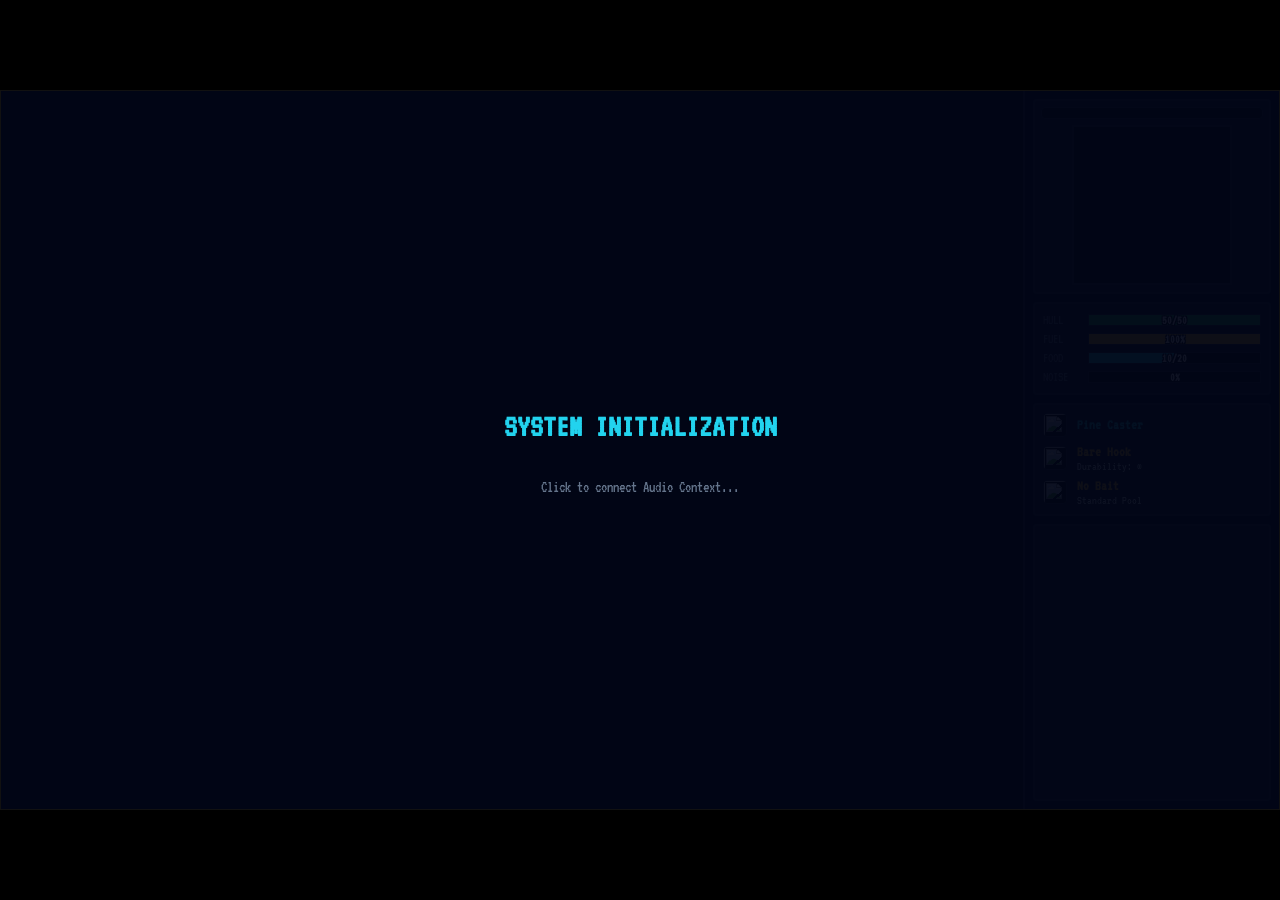
==== index.html @ 7c98e4c1 "Add files via upload" ====
<!DOCTYPE html>
<html lang="en">
<head>
    <meta charset="UTF-8">
    <meta name="viewport" content="width=device-width, initial-scale=1.0">
    <title>Underdark Fishing</title>
    <!-- Prevent favicon requests in dev -->
    <link rel="icon" href="data:,">
    <!-- Tone.js for Audio Engine -->
    <script src="https://cdnjs.cloudflare.com/ajax/libs/tone/14.8.49/Tone.js"></script>
    <!-- Game Styles -->
    <link rel="stylesheet" href="game.css">
</head>
<body>

    <!-- THE MASTER CONTAINER -->
    <div id="game-container">

        <!-- ========================================== -->
        <!-- Z-0 | THE WORLD (Exploration Map rendering) -->
        <!-- ========================================== -->
        <div id="z0-world">
            <canvas id="game-canvas"></canvas>
        </div>

<!-- ========================================== -->
        <!-- Z-10 | THE SIDEBAR HUD                     -->
        <!-- ========================================== -->
        <div id="z10-hud" style="padding: 0.5rem; gap: 0.5rem;">
            <!-- Navigation & Time -->
            <div class="hud-panel" style="text-align: center; padding: 0.4rem;">
                <div class="digital-clock" id="hud-clock" style="margin-bottom: 0.4rem;">
                    <!-- Injected via JS -->
                </div>
                <!-- Shrunk minimap from 200px to 160px -->
                <div id="minimap-container" style="margin: 0 auto; width: 160px; height: 160px;">
                    <canvas id="minimap-canvas" width="160" height="160"></canvas>
                </div>
            </div>

            <!-- Vitals -->
            <div class="hud-panel" style="padding: 0.6rem 0.5rem;">
                <div class="vital-row" style="margin-bottom: 0.3rem;">
                    <span class="vital-label" style="font-size:0.85rem; width:45px;">HULL</span>
                    <div class="vital-bar-track" style="height:12px;">
                        <div class="vital-bar-fill fill-hp" id="hud-hp-bar" style="width: 100%;"></div>
                        <div class="vital-text" id="hud-hp-text" style="font-size:0.75rem;">50/50</div>
                    </div>
                </div>
                <div class="vital-row" style="margin-bottom: 0.3rem;">
                    <span class="vital-label" style="font-size:0.85rem; width:45px;">FUEL</span>
                    <div class="vital-bar-track" style="height:12px;">
                        <div class="vital-bar-fill fill-fuel" id="hud-fuel-bar" style="width: 100%;"></div>
                        <div class="vital-text" id="hud-fuel-text" style="font-size:0.75rem;">100%</div>
                    </div>
                </div>
                <div class="vital-row" style="margin-bottom: 0.3rem;">
                    <span class="vital-label" style="font-size:0.85rem; width:45px;">FOOD</span>
                    <div class="vital-bar-track" style="height:12px;">
                        <div class="vital-bar-fill fill-ration" id="hud-ration-bar" style="width: 50%;"></div>
                        <div class="vital-text" id="hud-ration-text" style="font-size:0.75rem;">10/20</div>
                    </div>
                </div>
                <div class="vital-row" style="margin-bottom: 0;">
                    <span class="vital-label" style="font-size:0.85rem; width:45px;">NOISE</span>
                    <div class="vital-bar-track" style="height:12px;">
                        <div class="vital-bar-fill" id="hud-noise-bar" style="width: 0%; background: var(--green-safe); transition: width 0.1s linear, background-color 0.2s;"></div>
                        <div class="vital-text" id="hud-noise-text" style="font-size:0.75rem;">0%</div>
                    </div>
                </div>
            </div>

<!-- Loadout Quick View -->
            <div class="hud-panel" style="padding: 0.5rem; display: flex; flex-direction: column; gap: 0.4rem;">
                <div style="display: flex; align-items: center; gap: 0.6rem;">
                    <img id="hud-rod-img" src="" style="width: 24px; height: 24px; image-rendering: pixelated; background: #000; border: 1px solid var(--panel-border); border-radius: 4px; flex-shrink: 0;" />
                    <div style="display: flex; flex-direction: column; justify-content: center; overflow: hidden;">
                        <div style="font-size: 0.9rem; color: var(--cyan-glow); font-weight: bold; line-height: 1.1; white-space: nowrap; text-overflow: ellipsis; overflow: hidden;" id="hud-rod-name">Pine Caster</div>
                    </div>
                </div>
                <div style="display: flex; align-items: center; gap: 0.6rem;">
                    <img id="hud-lure-img" src="" style="width: 24px; height: 24px; image-rendering: pixelated; background: #000; border: 1px solid var(--panel-border); border-radius: 4px; flex-shrink: 0;" />
                    <div style="display: flex; flex-direction: column; justify-content: center; overflow: hidden;">
                        <div style="font-size: 0.9rem; color: var(--gold-warn); font-weight: bold; line-height: 1.1; white-space: nowrap; text-overflow: ellipsis; overflow: hidden;" id="hud-lure-name">Bare Hook</div>
                        <!-- RESTORED: Durability Tracker -->
                        <div style="font-size: 0.75rem; color: var(--text-main);" id="hud-lure-durability">Durability: ∞</div>
                    </div>
                </div>
                <div style="display: flex; align-items: center; gap: 0.6rem;">
                    <img id="hud-bait-img" src="" style="width: 24px; height: 24px; image-rendering: pixelated; background: #000; border: 1px solid var(--panel-border); border-radius: 4px; flex-shrink: 0;" />
                    <div style="display: flex; flex-direction: column; justify-content: center; overflow: hidden;">
                        <div style="font-size: 0.9rem; color: var(--gold-warn); font-weight: bold; line-height: 1.1; white-space: nowrap; text-overflow: ellipsis; overflow: hidden;" id="hud-bait-name">No Bait</div>
                        <!-- RESTORED: Bait Charges Tracker -->
                        <div style="font-size: 0.75rem; color: var(--text-main);" id="hud-bait-charges">Standard Pool</div>
                    </div>
                </div>
            </div>

            <!-- Active Buffs Panel -->
            <div class="hud-panel" id="hud-buffs-panel" style="padding: 0.5rem; display: none; flex-direction: column; gap: 0.4rem;">
                <div style="font-size: 0.75rem; color: var(--text-muted); text-transform: uppercase; margin-bottom: -0.2rem;">Active Alchemy</div>
                <div id="hud-buffs-list" style="display: flex; flex-direction: column; gap: 0.2rem;"></div>
            </div>

            <!-- Action Log -->
            <div class="action-log" id="hud-log" style="padding: 0.4rem;">
                <!-- Logs injected here via JS -->
            </div>
        </div>

        <!-- ========================================== -->
        <!-- Z-50 | ACTION OVERLAYS                     -->
        <!-- ========================================== -->
        <div id="z50-action">
            <!-- Fishing Minigame UI injected here -->
        </div>

        <!-- Z-60 | ENCOUNTER UI -->
        <div id="z60-encounter" style="display: none; position: absolute; inset: 0; z-index: 60; background: rgba(2, 6, 23, 0.85); backdrop-filter: blur(4px); flex-direction: column; align-items: center; justify-content: center;">
    
            <!-- ADD overflow: hidden; HERE -->
            <div style="background: var(--panel-base); border: 2px solid var(--cyan-glow); padding: 1.5rem; border-radius: 8px; width: 680px; max-width: 90vw; max-height: 90vh; box-shadow: 0 0 40px rgba(34, 211, 238, 0.15); display: flex; flex-direction: column; gap: 1rem; overflow: hidden;">
                        
                <!-- Dialogue Section -->
                <div class="hub-dialogue-box" style="position: relative; top: auto; right: auto; left: auto; width: 100%; bottom: auto; margin: 0; padding: 1rem; box-shadow: none; border-color: var(--panel-border);">
                    <img id="enc-dialogue-portrait" src="" alt="NPC Portrait" style="width: 96px; height: 96px; image-rendering: pixelated; border-radius: 4px; border: 2px solid var(--panel-border); background: #000; flex-shrink: 0;" />
                    <div class="hub-dialogue-content">
                        <span class="npc-speaker" id="enc-speaker" style="font-size: 1.3rem;">NPC Name</span>
                        <span id="enc-text" style="font-style: italic; min-height: 3rem; line-height: 1.3;">"Hello there."</span>
                    </div>
                </div>

                <!-- Shop Header -->
                <div style="display: flex; justify-content: space-between; align-items: baseline; border-bottom: 1px solid var(--panel-border); padding-bottom: 0.5rem;">
                    <div style="display: flex; gap: 1rem; align-items: baseline;">
                        <h2 style="margin: 0; color: var(--text-main); font-size: 1.6rem;">Wares & Trades</h2>
                        <div style="display:flex; gap:0.5rem; margin-left: 1rem;">
                            <button class="menu-btn" id="btn-enc-buy" style="padding: 0.2rem 0.8rem; font-size: 1.1rem; width: auto; margin: 0;">Buy</button>
                            <button class="menu-btn" id="btn-enc-sell" style="padding: 0.2rem 0.8rem; font-size: 1.1rem; width: auto; margin: 0;">Sell</button>
                        </div>
                    </div>
                    <div style="font-size: 1.4rem; color: var(--gold-warn);">💰 <span id="enc-player-gold">0</span>g</div>
                </div>

                <!-- Shop List -->
                <!-- FIX: Added flex: 1 so the list naturally scrolls instead of stretching the modal -->
                <div id="enc-market-list" style="flex: 1; min-height: 150px; overflow-y: auto; display: flex; flex-direction: column; gap: 0.5rem; padding-right: 0.5rem;">
                    <!-- Items injected here -->
                </div>

                <!-- Leave Button -->
                <button class="menu-btn" id="btn-enc-leave" style="width: 100%; margin: 0; font-size: 1.4rem; padding: 0.6rem; border-color: var(--cyan-glow); color: var(--cyan-glow);">Part Ways</button>
            </div>
        </div>

        <!-- ========================================== -->
        <!-- Z-65 | TOURNAMENT UI                       -->
        <!-- ========================================== -->
        <div id="z65-tournament" style="display: none; position: absolute; inset: 0; z-index: 65; background: rgba(2, 6, 23, 0.85); backdrop-filter: blur(4px); flex-direction: column; align-items: center; justify-content: center;">
            <div style="background: var(--panel-base); border: 2px solid var(--gold-warn); padding: 1.5rem; border-radius: 8px; width: 680px; max-width: 90vw; max-height: 90vh; box-shadow: 0 0 40px rgba(251, 191, 36, 0.15); display: flex; flex-direction: column; gap: 1rem; overflow: hidden;">
                <!-- Dialogue Box -->
                <div class="hub-dialogue-box" style="position: relative; top: auto; right: auto; left: auto; width: 100%; bottom: auto; margin: 0; padding: 1rem; box-shadow: none; border-color: var(--panel-border);">
                    <img id="tourn-dialogue-portrait" src="" alt="NPC Portrait" style="width: 96px; height: 96px; image-rendering: pixelated; border-radius: 4px; border: 2px solid var(--panel-border); background: #000; flex-shrink: 0;" />
                    <div class="hub-dialogue-content">
                        <span class="npc-speaker" id="tourn-speaker" style="font-size: 1.3rem;">NPC Name</span>
                        <span id="tourn-text" style="font-style: italic; min-height: 3rem; line-height: 1.3;">"Welcome to the tournament!"</span>
                    </div>
                </div>
                
                <!-- Dynamic Content Area -->
                <div id="tourn-content-area" style="flex: 1; min-height: 150px; overflow-y: auto; display: flex; flex-direction: column; gap: 0.5rem; padding-right: 0.5rem;">
                    <!-- Injected via JS -->
                </div>

                <button class="menu-btn" id="btn-tourn-leave" style="width: 100%; margin: 0; font-size: 1.4rem; padding: 0.6rem; border-color: var(--cyan-glow); color: var(--cyan-glow);">Leave</button>
            </div>
        </div>

        <!-- ========================================== -->
        <!-- FLOATING TOURNAMENT TRACKER                -->
        <!-- ========================================== -->
        <div id="tournament-tracker" style="display: none; position: absolute; left: 1rem; bottom: 1rem; z-index: 10; background: rgba(15, 23, 42, 0.95); border: 2px solid var(--gold-warn); padding: 1rem; border-radius: 6px; flex-direction: column; gap: 0.5rem; pointer-events: none; width: 250px;">
            <div style="color: var(--cyan-glow); font-weight: bold; font-size: 1.2rem; border-bottom: 1px dashed var(--panel-border); padding-bottom: 0.3rem;" id="tt-objective">Objective</div>
            <div style="display: flex; justify-content: space-between; font-size: 1.1rem;">
                <span style="color: var(--text-muted);">Time:</span>
                <span id="tt-time" style="color: var(--text-main); font-weight: bold;">05:00</span>
            </div>
            <div style="display: flex; justify-content: space-between; font-size: 1.1rem;">
                <span style="color: var(--text-muted);">1st Place:</span>
                <span id="tt-first" style="color: var(--gold-warn); font-weight: bold;">0</span>
            </div>
            <div style="display: flex; justify-content: space-between; font-size: 1.1rem;">
                <span style="color: var(--text-muted);">You:</span>
                <span id="tt-player" style="color: var(--green-safe); font-weight: bold;">0</span>
            </div>
        </div>
        
        <!-- ========================================== -->
        <!-- Z-75 | SETTLEMENT HUB                      -->
        <!-- ========================================== -->
        <div id="z75-hub" style="display: none; position: absolute; inset: 0; z-index: 75; background: var(--bg-void); flex-direction: column;">
            
            <!-- Panoramic Banner -->
            <div class="hub-banner">
                <div class="hub-name-plate">
                    <h2 class="hub-name" id="hub-title">Town Name</h2>
                    <div class="hub-biome" id="hub-biome">Biome</div>
                </div>
                <img id="hub-img" src="" alt="Settlement View">

                <!-- Dialogue Box Moved INSIDE the banner -->
                <div class="hub-dialogue-box">
                    <img id="hub-dialogue-portrait" src="" alt="NPC Portrait" />
                    <div class="hub-dialogue-content">
                        <span class="npc-speaker" id="hub-speaker">System</span>
                        <span id="hub-text" style="font-style: italic;">Welcome to the settlement.</span>
                    </div>
                </div>
            </div>

            <div style="display: flex; flex: 1; overflow: hidden; padding: 0 2rem 2rem 2rem; gap: 2rem; margin-top: 1.5rem;">
                
                <!-- Left: Navigation Tabs -->
            <div style="flex: 1; display: flex; flex-direction: column; gap: 1rem; max-width: 250px;">
                <div class="hub-tabs">
                    <button class="hub-tab-btn active" data-tab="market">Merchant</button>
                    <button class="hub-tab-btn" data-tab="fishmonger">Fishmonger</button>
                    <button class="hub-tab-btn" data-tab="boatwright">Boatwright</button>
                    <button class="hub-tab-btn" data-tab="tavern">Tavern</button>
                    
                    <!-- NEW: Safehouse Tab -->
                    <button class="hub-tab-btn" data-tab="safehouse" style="margin-top: 1rem; border-color: var(--gold-warn); color: var(--gold-warn);">Safehouse</button>
                </div>
                <button class="menu-btn" id="btn-hub-depart" style="width: 100%; margin-top: auto; padding: 0.8rem; font-size: 1.6rem; border-color: var(--red-danger); color: var(--red-danger);">Depart</button>
            </div>

                <!-- Right: Active Shop / Content Area -->
                <div id="hub-content-area" style="flex: 2; height: 100%; background: var(--panel-base); border: 2px solid var(--panel-border); border-radius: 8px; padding: 1.5rem; overflow-y: auto;">
                    <!-- Injected dynamically by JS -->
                </div>

            </div>
        </div>

        <!-- ========================================== -->
        <!-- Z-80 | SAFEHOUSE FULL SCREEN               -->
        <!-- ========================================== -->
        <div id="z80-safehouse" style="display: none; position: absolute; inset: 0; z-index: 80; background: var(--bg-void); flex-direction: column;">
            
            <div class="grimoire-header" style="justify-content: space-between; padding-right: 2rem; align-items: center;">
                <div style="display: flex;">
                    <div class="grim-tab sh-main-tab active" data-shtab="drydock">Dry Dock</div>
                    <div class="grim-tab sh-main-tab" data-shtab="stash">The Stash</div>
                    <div class="grim-tab sh-main-tab" data-shtab="aquarium">Aquarium</div>
                    <div class="grim-tab sh-main-tab" data-shtab="realestate">Upgrades</div>
                </div>
                <div style="display: flex; gap: 2rem; align-items: center;">
                    <div style="font-size: 2rem; color:var(--gold-warn); font-weight: bold;">💰 <span id="sh-gold-display">0</span>g</div>
                    <button class="menu-btn" id="btn-exit-safehouse" style="margin: 0; width: auto; padding: 0.5rem 1.5rem; font-size: 1.5rem; border-color: var(--cyan-glow); color: var(--cyan-glow);">Return to Settlement</button>
                </div>
            </div>
            
            <!-- Safehouse Content Container -->
            <div class="grimoire-content" id="safehouse-full-content" style="display: flex; flex-direction: column; overflow: hidden; padding: 2rem;">
                <!-- Injected via JS -->
            </div>
        </div>

<!-- ========================================== -->
        <!-- Z-100 | THE GRIMOIRE (Pause Menu)          -->
        <!-- ========================================== -->
        <div id="z100-grimoire">
            <div class="grimoire-header">
                <div class="grim-tab active" data-tab="map">Map</div>
                <div class="grim-tab" data-tab="cargo">Cargo Hold</div>
                <div class="grim-tab" data-tab="tackle">Tackle Box</div>
                <div class="grim-tab" data-tab="loadout">Loadout</div>
                <div class="grim-tab" data-tab="character">Character</div>
                <div class="grim-tab" data-tab="bestiary">Bestiary</div>
                <div class="grim-tab" data-tab="quests">Quests</div>
            </div>
            
            <div class="grimoire-content" id="grimoire-body">
                
                <!-- 1. MAP TAB -->
                <div id="grim-page-map" class="grim-page" style="display: flex; gap: 2rem; height: 100%;">
                    <div style="display: flex; flex-direction: column;">
                        <canvas id="grim-map-canvas" width="512" height="512" style="flex-shrink: 0;"></canvas>
                        <!-- Legend moved below the map in a grid -->
                        <div id="grim-map-legend" style="margin-top: 1rem; display: grid; grid-template-columns: 1fr 1fr; gap: 0.5rem;">
                            <!-- Injected by JS based on Biomes -->
                        </div>
                    </div>
                    
                    <div class="grim-map-info" style="flex: 1; display: flex; flex-direction: column; gap: 1rem; min-height: 0;">
                        <div style="flex-shrink: 0;">
                            <h2 style="font-size: 2.5rem; margin-top: 0; margin-bottom: 0.5rem;" id="grim-map-title">The Darklake</h2>
                            <p style="color: var(--text-muted); font-size: 1.2rem; margin-top: 0;">Global Node Network</p>
                        </div>
                        
                        <div style="background: var(--bg-void); border: 1px solid var(--panel-border); padding: 1.2rem; border-radius: 4px; flex-shrink: 0;">
                            <h3 style="margin-top: 0; color: var(--text-main);">Current Location</h3>
                            <div id="grim-map-coords" style="color: var(--cyan-glow); font-size: 1.5rem; font-weight: bold; margin-bottom: 0.2rem;">[0, 0]</div>
                            <div id="grim-map-biome" style="font-size: 1.2rem; font-weight: bold;">Biome Name</div>
                        </div>

                        <!-- Ecology fills remaining space -->
                        <div style="background: var(--bg-void); border: 1px solid var(--panel-border); padding: 1.2rem; border-radius: 4px; flex: 1; display: flex; flex-direction: column; min-height: 0;">
                            <h3 style="margin-top: 0; margin-bottom: 0.8rem; color: var(--text-main);">Regional Ecology</h3>
                            <div id="grim-map-ecology" style="display: flex; flex-direction: column; gap: 0.8rem; overflow-y: auto; padding-right: 0.5rem; flex: 1;">
                                <!-- Species injected here by JS -->
                            </div>
                        </div>
                    </div>
                </div>

                <!-- 2. CHARACTER TAB -->
                <div id="grim-page-character" class="grim-page" style="display: none; gap: 2rem;">
                    <div style="flex: 1; background: var(--bg-void); border: 2px solid var(--panel-border); padding: 2rem; border-radius: 8px; display: flex; flex-direction: column; align-items: center;">
                        <img id="grim-char-portrait" src="" style="width: 256px; height: 256px; image-rendering: pixelated; border: 2px solid var(--panel-border); border-radius: 4px;" />
                        <h2 id="grim-char-name" style="font-size: 2.5rem; margin: 1rem 0 0.2rem 0; color: var(--cyan-glow);">Name</h2>
                        <div id="grim-char-lore" style="color: var(--text-muted); font-size: 1.2rem;">Race Gender</div>
                        
                        <div style="width: 100%; margin-top: 2rem;">
                            <div style="display: flex; justify-content: space-between; font-size: 1.2rem; margin-bottom: 0.5rem;">
                                <span>Level <span id="grim-char-level" style="color: var(--cyan-glow); font-weight: bold;">1</span></span>
                                <span><span id="grim-char-xp">0</span> / <span id="grim-char-max-xp">100</span> XP</span>
                            </div>
                            <div style="width: 100%; height: 16px; background: #000; border: 1px solid var(--panel-border); border-radius: 4px; overflow: hidden;">
                                <div id="grim-char-xp-fill" style="width: 0%; height: 100%; background: var(--cyan-glow);"></div>
                            </div>
                        </div>
                        
                        <div style="width: 100%; margin-top: 2rem; display: flex; justify-content: space-between; font-size: 1.5rem; background: var(--panel-base); padding: 1rem; border-radius: 4px; border: 1px solid var(--panel-border);">
                            <span>💰 <span id="grim-char-gold" style="color: var(--gold-warn);">0</span>g</span>
                            <span>🍖 <span id="grim-char-rations">0</span></span>
                        </div>
                    </div>
                    
                    <div style="flex: 1.5; background: var(--bg-void); border: 2px solid var(--panel-border); padding: 2rem; border-radius: 8px;">
                        <div style="display: flex; justify-content: space-between; align-items: baseline; border-bottom: 2px solid var(--panel-border); padding-bottom: 0.5rem; margin-bottom: 1rem;">
                            <h2 style="margin: 0; font-size: 2rem;">Attributes</h2>
                            <div style="color: var(--gold-warn); font-size: 1.2rem;">Unspent Points: <span id="grim-char-pts">0</span></div>
                        </div>
                        <div id="grim-char-stats" style="display: flex; flex-direction: column; gap: 0.5rem;"></div>
                    </div>
                </div>

                <!-- 3. CARGO HOLD TAB -->
                <div id="grim-page-cargo" class="grim-page" style="display: none; gap: 2rem; height: 100%;">
                    <!-- Left: Grid -->
                    <div style="flex: 1; background: var(--bg-void); border: 2px solid var(--panel-border); border-radius: 8px; display: flex; flex-direction: column; overflow: hidden;">
                        <div style="padding: 1rem; border-bottom: 2px solid var(--panel-border); background: var(--panel-base); display: flex; justify-content: space-between; align-items: center;">
                            <div>
                                <h2 style="margin: 0; color: var(--cyan-glow); font-size: 2rem;">Cargo Hold</h2>
                                <span style="color: var(--text-muted); font-size: 1.2rem;">Capacity: <span id="grim-cargo-count" style="color: var(--text-main);">0</span> / <span id="grim-cargo-max">10</span></span>
                            </div>
                            <select id="grim-cargo-sort" style="background: var(--bg-void); color: var(--text-main); border: 1px solid var(--panel-border); padding: 0.5rem; border-radius: 4px; font-family: inherit; font-size: 1.1rem; cursor: pointer;">
                                <option value="none">Sort: Default</option>
                                <option value="type">Sort: By Type</option>
                                <option value="name">Sort: A-Z</option>
                                <option value="value">Sort: Value</option>
                            </select>
                        </div>
                        <div id="grim-cargo-grid" style="flex: 1; padding: 1rem; overflow-y: auto; display: grid; grid-template-columns: repeat(auto-fill, minmax(72px, 1fr)); gap: 0.5rem; align-content: flex-start;"></div>
                    </div>

                    <!-- Right: Details -->
                    <div style="flex: 1.5; background: var(--bg-void); border: 2px solid var(--panel-border); border-radius: 8px; padding: 1.5rem; display: flex; flex-direction: column;">
                        <div id="grim-cargo-details" style="display: none; flex-direction: column; height: 100%;">
                            <div style="text-align: center; border-bottom: 1px solid var(--panel-border); padding-bottom: 1rem; margin-bottom: 1rem;">
                                <img id="grim-cargo-img" src="" style="width: 128px; height: 128px; image-rendering: pixelated; border: 2px solid var(--panel-border); border-radius: 4px; background: #000;" />
                                <h2 id="grim-cargo-name" style="color: var(--gold-warn); margin: 0.5rem 0 0 0; font-size: 2rem;">Item Name</h2>
                                <div id="grim-cargo-sub" style="color: var(--text-muted); font-size: 1.2rem;">Rarity Type</div>
                            </div>
                            
                            <div id="grim-cargo-stats" style="flex: 1; font-size: 1.4rem; color: var(--text-main); display: flex; flex-direction: column; gap: 0.5rem;"></div>
                            
                            <div style="margin-top: auto; display: flex; gap: 1.5rem; justify-content: center;">
                                <button id="btn-cargo-action" class="menu-btn" style="width: auto; flex: none; font-size: 1.3rem; padding: 0.5rem 2rem; margin: 0; display: none;">Action</button>
                                <button id="btn-cargo-equip" class="menu-btn" style="width: auto; flex: none; font-size: 1.3rem; padding: 0.5rem 2rem; margin: 0; display: none; border-color: var(--green-safe); color: var(--green-safe);">Equip</button>
                            </div>
                        </div>
                        
                        <div id="grim-cargo-empty" style="flex: 1; display: flex; align-items: center; justify-content: center; color: var(--text-muted); font-size: 1.8rem; text-align: center;">
                            Select an item in your cargo.
                        </div>
                    </div>
                </div>

                <!-- 4. TACKLE BOX TAB -->
                <div id="grim-page-tackle" class="grim-page" style="display: none; gap: 2rem; height: 100%;">
                    <!-- Left: Bench & Grid -->
                    <div style="flex: 2; display: flex; flex-direction: column; gap: 1rem; overflow: hidden;">
                        
                        <div style="background: var(--bg-void); border: 2px solid var(--panel-border); border-radius: 8px; padding: 1rem;">
                            <div style="display: flex; justify-content: space-between; align-items: baseline; margin-bottom: 1rem;">
                                <h3 style="margin: 0; color: var(--cyan-glow); font-size: 1.8rem;">Alchemy & Crafting Bench</h3>
                                <span style="color: var(--text-muted); font-size: 1.2rem;">Select 3 to 5 Reagents</span>
                            </div>
                            <div id="grim-craft-slots" style="display: flex; gap: 1rem;"></div>
                        </div>

                        <div style="flex: 1; background: var(--bg-void); border: 2px solid var(--panel-border); border-radius: 8px; display: flex; flex-direction: column; overflow: hidden;">
                            <div style="padding: 1rem; border-bottom: 2px solid var(--panel-border); background: var(--panel-base); display: flex; justify-content: space-between; align-items: center;">
                                <div>
                                    <h2 style="margin: 0; color: var(--cyan-glow); font-size: 2rem;">Reagents Pouch</h2>
                                    <span style="color: var(--text-muted); font-size: 1.2rem;">Total Parts: <span id="grim-tackle-count" style="color: var(--text-main);">0</span></span>
                                </div>
                            </div>
                            <div id="grim-tackle-grid" style="flex: 1; padding: 1rem; overflow-y: auto; display: grid; grid-template-columns: repeat(auto-fill, minmax(72px, 1fr)); gap: 0.5rem; align-content: flex-start;"></div>
                        </div>
                    </div>

                    <!-- Right: Details / Preview -->
                    <div style="flex: 1.5; background: var(--bg-void); border: 2px solid var(--panel-border); border-radius: 8px; padding: 1.5rem; display: flex; flex-direction: column;">
                        <div id="grim-tackle-details" style="display: none; flex-direction: column; height: 100%;">
                            <div style="text-align: center; border-bottom: 1px solid var(--panel-border); padding-bottom: 1rem; margin-bottom: 1rem;">
                                <img id="grim-tackle-img" src="" style="width: 128px; height: 128px; image-rendering: pixelated; border: 2px solid var(--panel-border); border-radius: 4px; background: #000;" />
                                <h2 id="grim-tackle-name" style="color: var(--gold-warn); margin: 0.5rem 0 0 0; font-size: 2rem;">Item Name</h2>
                                <div id="grim-tackle-sub" style="color: var(--text-muted); font-size: 1.2rem;">Rarity Type</div>
                            </div>
                            
                            <div id="grim-tackle-stats" style="flex: 1; font-size: 1.4rem; color: var(--text-main); display: flex; flex-direction: column; gap: 0.5rem;"></div>
                            
                            <div id="grim-tackle-actions" style="margin-top: auto; display: flex; flex-direction: column; gap: 0.5rem;">
                                <button id="btn-tackle-action" class="menu-btn" style="width: 100%; font-size: 1.3rem; padding: 0.5rem; margin: 0; display: none;">Add to Bench</button>
                                <div id="btn-group-craft" style="display:none; gap: 0.5rem; width: 100%;">
                                    <button id="btn-craft-lure" class="menu-btn" style="flex:1; font-size: 1.1rem; padding: 0.5rem; margin: 0; border-color: var(--cyan-glow); color: var(--cyan-glow);">🪝 Lure</button>
                                    <button id="btn-craft-potion" class="menu-btn" style="flex:1; font-size: 1.1rem; padding: 0.5rem; margin: 0; border-color: #A855F7; color: #A855F7;">🧪 Potion</button>
                                    <button id="btn-craft-bait" class="menu-btn" style="flex:1; font-size: 1.1rem; padding: 0.5rem; margin: 0; border-color: var(--gold-warn); color: var(--gold-warn);">🪱 Bait</button>
                                </div>
                            </div>
                        </div>
                        
                        <div id="grim-tackle-empty" style="flex: 1; display: flex; align-items: center; justify-content: center; color: var(--text-muted); font-size: 1.8rem; text-align: center;">
                            Select a part in your pouch,<br>or add parts to the Bench.
                        </div>
                    </div>
                </div>

                <!-- 5. LOADOUT TAB -->
                <div id="grim-page-loadout" class="grim-page" style="display: none; gap: 2rem; height: 100%;">
                    <div style="flex: 1; display: flex; flex-direction: column; gap: 1rem; overflow-y: auto; padding-right: 0.5rem;">
                        <div class="loadout-slot" id="loadout-boat">
                            <h3 style="margin:0 0 0.5rem 0; color: var(--text-muted); font-size: 1.5rem;">Boat Chassis</h3>
                            <div class="slot-content"></div>
                        </div>
                        <div class="loadout-slot" id="loadout-rod">
                            <h3 style="margin:0 0 0.5rem 0; color: var(--text-muted); font-size: 1.5rem;">Fishing Rod</h3>
                            <div class="slot-content"></div>
                        </div>
                        <div class="loadout-slot" id="loadout-lure">
                            <h3 style="margin:0 0 0.5rem 0; color: var(--text-muted); font-size: 1.5rem;">Active Lure</h3>
                            <div class="slot-content"></div>
                        </div>
                        <!-- NEW: Bait Slot -->
                        <div class="loadout-slot" id="loadout-bait">
                            <h3 style="margin:0 0 0.5rem 0; color: var(--text-muted); font-size: 1.5rem;">Target Bait</h3>
                            <div class="slot-content"></div>
                        </div>
                    </div>
                    <div style="flex: 1.5; background: var(--bg-void); border: 2px solid var(--panel-border); border-radius: 8px; padding: 1.5rem; display: flex; flex-direction: column; overflow-y: auto;">
                        <h2 style="margin: 0 0 1rem 0; color: var(--cyan-glow); font-size: 2.2rem;">Physics & Effective Stats</h2>
                        <div id="grim-dashboard-content" style="display: flex; flex-direction: column; gap: 1rem;"></div>
                    </div>
                </div>

                <!-- 6. BESTIARY TAB (NEW) -->
                <div id="grim-page-bestiary" class="grim-page" style="display: none; gap: 2rem; height: 100%;">
                    <!-- Left: Grid of Discovered Fish -->
                    <div style="flex: 2; background: var(--bg-void); border: 2px solid var(--panel-border); border-radius: 8px; display: flex; flex-direction: column; overflow: hidden;">
                        
                        <!-- ADDED SORT DROPDOWN HERE -->
                        <div style="padding: 1rem; border-bottom: 2px solid var(--panel-border); background: var(--panel-base); display: flex; justify-content: space-between; align-items: center;">
                            <div>
                                <h2 style="margin: 0; color: var(--cyan-glow); font-size: 2rem;">Bestiary</h2>
                                <span style="color: var(--text-muted); font-size: 1.2rem;">Discovered: <span id="grim-bestiary-count" style="color: var(--text-main);">0</span></span>
                            </div>
                            <select id="grim-bestiary-sort" style="background: var(--bg-void); color: var(--text-main); border: 1px solid var(--panel-border); padding: 0.5rem; border-radius: 4px; font-family: inherit; font-size: 1.1rem; cursor: pointer;">
                                <option value="recent">Most Recent</option>
                                <option value="alpha">Alphabetical</option>
                                <option value="family">By Family</option>
                                <option value="caught">Most Caught</option>
                            </select>
                        </div>
                        
                        <div id="grim-bestiary-grid" style="flex: 1; padding: 1rem; overflow-y: auto; display: grid; grid-template-columns: repeat(auto-fill, minmax(72px, 1fr)); gap: 0.5rem; align-content: flex-start;">
                            <!-- Bestiary slots injected here -->
                        </div>
                    </div>

                    <!-- Right: Lore & Stats Panel -->
                    <div style="flex: 1.5; background: var(--bg-void); border: 2px solid var(--panel-border); border-radius: 8px; padding: 1.5rem; display: flex; flex-direction: column; overflow-y: auto;">
                        <div id="grim-bestiary-details" style="display: none; flex-direction: column; height: 100%;">
                            <div style="text-align: center; border-bottom: 1px solid var(--panel-border); padding-bottom: 1rem; margin-bottom: 1rem;">
                                <img id="grim-bestiary-img" src="" style="width: 128px; height: 128px; image-rendering: pixelated; border: 2px solid var(--panel-border); border-radius: 4px; background: #000;" />
                                <h2 id="grim-bestiary-name" style="color: var(--gold-warn); margin: 0.5rem 0 0 0; font-size: 2rem;">Species Name</h2>
                                <div id="grim-bestiary-sub" style="color: var(--text-muted); font-size: 1.2rem;">Rarity Family</div>
                            </div>
                            
                            <!-- Knowledge Level Progress -->
                            <div style="margin-bottom: 1.5rem; background: var(--panel-base); padding: 1rem; border-radius: 6px; border: 1px solid var(--panel-border);">
                                <div style="display: flex; justify-content: space-between; font-size: 1.2rem; margin-bottom: 0.5rem;">
                                    <span style="color: var(--cyan-glow); font-weight: bold;">Knowledge Lv. <span id="grim-bestiary-lvl">1</span></span>
                                    <span style="color: var(--text-muted);"><span id="grim-bestiary-xp">0</span> / <span id="grim-bestiary-next-xp">100</span> XP</span>
                                </div>
                                <div style="width: 100%; height: 8px; background: #000; border: 1px solid var(--panel-border); border-radius: 4px; overflow: hidden;">
                                    <div id="grim-bestiary-xp-fill" style="width: 0%; height: 100%; background: var(--cyan-glow); transition: width 0.3s;"></div>
                                </div>
                                <div id="grim-bestiary-unlocks" style="font-size: 1rem; color: var(--text-muted); margin-top: 0.5rem; text-align: center;">
                                    Dissect to unlock Habitat and Lure Preferences.
                                </div>
                            </div>

                            <div id="grim-bestiary-stats" style="flex: 1; font-size: 1.3rem; color: var(--text-main); display: flex; flex-direction: column; gap: 1rem;">
                                <!-- Stats injected here -->
                            </div>
                        </div>
                        
                        <div id="grim-bestiary-empty" style="flex: 1; display: flex; align-items: center; justify-content: center; color: var(--text-muted); font-size: 1.8rem; text-align: center;">
                            Select a discovered species.
                        </div>
                    </div>
                </div>

                <!-- 7. QUESTS TAB (NEW) -->
                <div id="grim-page-quests" class="grim-page" style="display: none; flex-direction: column; height: 100%;">
                    <h1 style="color: var(--cyan-glow); margin-top: 0;">Active Quests</h1>
                    <div id="grim-quests-list" style="display: flex; flex-direction: column; gap: 1rem; overflow-y: auto; padding-right: 1rem;">
                        <!-- Quests injected here -->
                    </div>
                    <div id="grim-quests-empty" style="flex: 1; display: flex; align-items: center; justify-content: center; color: var(--text-muted); font-size: 1.8rem;">
                        No active quests. Check the Notice Board in a settlement.
                    </div>
                </div>

            </div>
        </div>

        <!-- ========================================== -->
        <!-- Z-150 | PAUSE MENU & SETTINGS              -->
        <!-- ========================================== -->
        <div id="z150-pause" style="display: none; position: absolute; inset: 0; z-index: 150; background: rgba(2, 6, 23, 0.85); backdrop-filter: blur(4px); flex-direction: column; align-items: center; justify-content: center;">
            
            <!-- Removed .hud-panel to prevent transparency issues, using strict modal styling -->
            <div style="background: var(--panel-base); border: 2px solid var(--cyan-glow); padding: 2.5rem; border-radius: 8px; width: 640px; box-shadow: 0 0 40px rgba(34, 211, 238, 0.15);">
                
                <h1 style="color: var(--cyan-glow); font-size: 3.5rem; margin-top: 0; margin-bottom: 2rem; letter-spacing: 0.05em; text-align: center;">PAUSED</h1>

                <!-- Split Layout: Audio (Left) | Controls (Right) -->
                <div style="display: flex; gap: 3rem; margin-bottom: 2.5rem;">
                    
                    <!-- AUDIO COLUMN -->
                    <div style="flex: 1;">
                        <h2 style="font-size: 1.8rem; color: var(--text-main); margin-top: 0; border-bottom: 1px solid var(--panel-border); padding-bottom: 0.5rem;">Audio</h2>
                        
                        <div style="margin-bottom: 1.5rem; margin-top: 1rem;">
                            <label style="color: var(--text-muted); font-size: 1.2rem; display: flex; justify-content: space-between;">
                                Music <span id="lbl-vol-music" style="color: var(--cyan-glow);">50%</span>
                            </label>
                            <input type="range" id="slider-vol-music" min="0" max="100" value="50" style="width: 100%; cursor: pointer; margin-top: 0.5rem;" />
                        </div>
                        
                        <div style="margin-bottom: 1.5rem;">
                            <label style="color: var(--text-muted); font-size: 1.2rem; display: flex; justify-content: space-between;">
                                SFX <span id="lbl-vol-sfx" style="color: var(--cyan-glow);">50%</span>
                            </label>
                            <input type="range" id="slider-vol-sfx" min="0" max="100" value="50" style="width: 100%; cursor: pointer; margin-top: 0.5rem;" />
                        </div>
                    </div>

                    <!-- CONTROLS COLUMN -->
                    <div style="flex: 1;">
                        <h2 style="font-size: 1.8rem; color: var(--text-main); margin-top: 0; border-bottom: 1px solid var(--panel-border); padding-bottom: 0.5rem;">Controls</h2>
                        
                        <ul style="list-style: none; padding: 0; margin: 1rem 0 0 0; font-size: 1.2rem; color: var(--text-muted); line-height: 1.6;">
                            <li><b style="color: var(--gold-warn);">W A S D</b> - Steer Boat</li>
                            <li><b style="color: var(--gold-warn);">Mouse</b> - Aim Cast</li>
                            <li><b style="color: var(--gold-warn);">Hold Click</b> - Charge Cast</li>
                            <li><b style="color: var(--gold-warn);">Scroll</b> - Adjust Depth / Reel Power</li>
                            <li><b style="color: var(--gold-warn);">Hold Space</b> - Reel In</li>
                            <li><b style="color: var(--gold-warn);">E</b> - Interact / Dock</li>
                            <li><b style="color: var(--gold-warn);">TAB</b> - Open Grimoire</li>
                        </ul>
                    </div>
                </div>

                <!-- Action Buttons -->
                <div style="display: flex; gap: 1.5rem;">
                    <button class="menu-btn" id="btn-quit-to-menu" style="flex: 1; font-size: 1.6rem; padding: 0.8rem; margin: 0; border-color: var(--red-danger); color: var(--red-danger);">Save & Quit</button>
                    <button class="menu-btn" id="btn-resume-game" style="flex: 1; font-size: 1.6rem; padding: 0.8rem; margin: 0; border-color: var(--green-safe); color: var(--green-safe);">Resume</button>
                </div>
            </div>
        </div>

        <!-- ========================================== -->
        <!-- Z-200 | SYSTEM MENUS (Start, Character)    -->
        <!-- ========================================== -->
        <div id="z200-menus">
            <!-- START SCREEN -->
            <div id="screen-start" style="display: flex; flex-direction: column; align-items: center;">
                <h1 class="menu-title">UNDERDARK<br>FISHING</h1>
                
                <h2 style="color: var(--text-muted); font-size: 1.5rem; margin-bottom: 1rem;">Select a Save Slot</h2>
                <div id="save-slots-container" style="display: flex; gap: 1.5rem; justify-content: center;">
                    <!-- Buttons injected via JS -->
                </div>
            </div>

            <!-- CHARACTER CREATOR -->
            <div id="screen-char-create" style="display: none; flex-direction: column; align-items: center;">
                <h1 style="color: var(--cyan-glow); font-size: 3rem; margin-bottom: 1rem;">Forge Identity</h1>
                
                <div class="char-create-container">
                    <div class="char-left">
                        <img id="cc-portrait" class="char-portrait-box" src="" />
                        <button class="menu-btn" id="btn-cc-reroll" style="width: 100%; padding: 0.5rem; font-size: 1.2rem;">Randomize Appearance</button>
                        
                        <div class="char-input-group" style="margin-top: 1rem;">
                            <label>Angler Name</label>
                            <div style="display: flex; gap: 0.5rem;">
                                <input type="text" id="cc-name" value="Angler" style="flex: 1; margin: 0;" />
                                <button class="menu-btn" id="btn-cc-random-name" style="width: auto; padding: 0.5rem 1rem; margin: 0; font-size: 1.2rem;" title="Randomize Name">🎲</button>
                            </div>
                        </div>
                        <div style="display: flex; gap: 1rem; width: 100%;">
                            <div class="char-input-group">
                                <label>Race</label>
                                <select id="cc-race">
                                    <option value="Human">Human</option>
                                    <option value="Dwarf">Dwarf</option>
                                    <option value="Elf">Elf</option>
                                    <option value="Orc">Orc</option>
                                </select>
                            </div>
                            <div class="char-input-group">
                                <label>Gender</label>
                                <select id="cc-gender">
                                    <option value="Female">Female</option>
                                    <option value="Male">Male</option>
                                </select>
                            </div>
                        </div>
                    </div>

                    <div class="char-right">
                        <div style="display: flex; justify-content: space-between; align-items: baseline; margin-bottom: 1rem;">
                            <h2 style="margin: 0; font-size: 2rem;">Attributes</h2>
                            <div style="color: var(--gold-warn); font-size: 1.2rem;">Points: <span id="cc-pts">3</span></div>
                        </div>
                        
                        <div id="cc-stats-list"></div>

                        <button class="menu-btn" id="btn-embark" style="width: 100%; margin-top: 2rem; border-color: var(--cyan-glow);">Embark</button>
                    </div>
                </div>
            </div>
        </div>

<!-- ========================================== -->
        <!-- FLOATING TOOLTIPS                          -->
        <!-- ========================================== -->
        <div id="shop-tooltip" style="display: none;"></div>
        
        <!-- NEW: Stat Explanation Tooltip -->
        <div id="stat-tooltip" style="display: none; position: absolute; background: rgba(15, 23, 42, 0.95); border: 2px solid var(--cyan-glow); padding: 1rem; border-radius: 8px; pointer-events: none; z-index: 4000; min-width: 280px; max-width: 320px; box-shadow: 0 4px 15px rgba(0,0,0,0.5); backdrop-filter: blur(4px);">
            <b id="tt-stat-name" style="color: var(--cyan-glow); font-size: 1.5rem; display: block; margin-bottom: 0.5rem; text-transform: uppercase;">Stat Name</b>
            <div id="tt-stat-desc" style="color: var(--text-main); font-size: 1.2rem; line-height: 1.3;">Description goes here</div>
        </div>

    </div>

    <!-- DYNAMIC SCALING SCRIPT -->
    <script>
        function resizeGame() {
            const container = document.getElementById('game-container');
            const targetWidth = 1280;
            const targetHeight = 720;
            
            const windowWidth = window.innerWidth;
            const windowHeight = window.innerHeight;
            
            const scaleX = windowWidth / targetWidth;
            const scaleY = windowHeight / targetHeight;
            
            const scale = Math.min(scaleX, scaleY);
            
            container.style.transform = `scale(${scale})`;
        }

        window.addEventListener('resize', resizeGame);
        resizeGame();
    </script>

    <!-- MAIN GAME LOOP -->
    <script type="module" src="./js/game.js"></script>

</body>
</html>
---- game.css ----
/* game.css */
@import url('https://fonts.googleapis.com/css2?family=VT323&display=swap');

:root {
    /* Core Palette */
    --bg-void: #000000;
    --panel-base: #0F172A;
    --panel-border: #1E293B;
    --panel-light: #1e293b;
    
    /* Accents */
    --cyan-glow: #22D3EE;
    --gold-warn: #FBBF24;
    --red-danger: #EF4444;
    --green-safe: #22C55E;
    
    /* Typography */
    --text-main: #E2E8F0;
    --text-muted: #64748B;
    --font-crpg: 'VT323', monospace;
}

* {
    box-sizing: border-box;
    user-select: none; /* Prevent accidental text selection while playing */
}

/* =========================================
   CUSTOM SCROLLBAR
========================================= */
::-webkit-scrollbar {
    width: 12px;
}
::-webkit-scrollbar-track {
    background: var(--bg-void);
    border-left: 2px solid var(--panel-border);
}
::-webkit-scrollbar-thumb {
    background: var(--panel-border);
    border: 1px solid var(--cyan-glow);
}
::-webkit-scrollbar-thumb:hover {
    background: var(--cyan-glow);
}

body, html {
    margin: 0;
    padding: 0;
    width: 100vw;
    height: 100vh;
    background-color: var(--bg-void);
    overflow: hidden; /* Strict no-scroll */
    font-family: var(--font-crpg);
    color: var(--text-main);
    display: flex;
    justify-content: center;
    align-items: center;
}

/* 
  THE MASTER CONTAINER
  Fixed at 1280x720 (16:9). 
  JS will dynamically update the 'transform: scale()' property to fit the monitor.
*/
#game-container {
    position: relative;
    width: 1280px;
    height: 720px;
    background: var(--bg-void);
    overflow: hidden;
    transform-origin: center center;
    /* Optional: subtle border to see the game bounds against black letterboxing */
    border: 1px solid #111; 
}

/* =========================================
   Z-INDEX LAYERING ARCHITECTURE
========================================= */

/* Z-0 | THE WORLD */
#z0-world {
    position: absolute;
    inset: 0;
    z-index: 0;
    background: var(--bg-void);
}
#z0-world canvas {
    display: block;
    width: 100%;
    height: 100%;
    image-rendering: pixelated;
}

/* Z-10 | THE SIDEBAR HUD */
#z10-hud {
    position: absolute;
    right: 0;
    top: 0;
    bottom: 0;
    width: 256px; /* Exactly covers the empty void */
    background: #020617; /* Solid black/navy background */
    border-left: 2px solid var(--panel-border);
    z-index: 10;
    display: flex;
    flex-direction: column;
    padding: 1rem;
    gap: 1rem;
    pointer-events: auto; /* Catch clicks so we don't accidentally click the map through the UI */
}

/* HUD Panels */
.hud-panel {
    background: rgba(15, 23, 42, 0.95); /* Opaque to hide the void */
    border: 2px solid var(--panel-border);
    border-radius: 4px;
}

/* Vital Bars */
.vital-row { display: flex; align-items: center; margin-bottom: 0.5rem; }
.vital-label { color: var(--text-muted); text-transform: uppercase; }
.vital-bar-track { flex-grow: 1; background: var(--bg-void); border: 1px solid var(--panel-border); position: relative; }
.vital-bar-fill { height: 100%; transition: width 0.2s; }
.vital-text { position: absolute; inset: 0; display: flex; align-items: center; justify-content: center; font-size: 0.85rem; font-weight: bold; color: #FFF; text-shadow: 1px 1px 0 #000, -1px -1px 0 #000, 1px -1px 0 #000, -1px 1px 0 #000; pointer-events: none; }
.fill-hp { background: var(--green-safe); }
.fill-fuel { background: var(--gold-warn); }
.fill-ration { background: var(--cyan-glow); }

/* Minimap & Clock */
.digital-clock {
    background: #000;
    border: 1px solid var(--panel-border);
    border-radius: 4px;
    padding: 0.3rem 0.6rem;
    color: var(--cyan-glow);
    text-shadow: 0 0 5px rgba(34, 211, 238, 0.4);
    margin-bottom: 0.5rem;
    display: flex;
    justify-content: space-between;
    align-items: center;
    box-shadow: inset 0 0 10px rgba(0, 0, 0, 0.8);
}
#minimap-container { background: rgba(0, 0, 0, 0.8); border: 2px solid var(--panel-border); }

/* Action Log */
.action-log { 
    flex: 1; 
    width: 100%; 
    display: flex; 
    flex-direction: column; 
    justify-content: flex-end; 
    overflow: hidden;
    background: rgba(15, 23, 42, 0.95); 
    border: 2px solid var(--panel-border);
    border-radius: 4px;
    padding: 0.5rem; /* Tighter padding */
}
.log-msg { 
    margin-top: 0.2rem; /* Reduced spacing */
    font-size: 1rem; /* Slightly smaller for readability */
    line-height: 1.15;
    word-wrap: break-word; 
    color: var(--text-main);
    padding-bottom: 0.3rem;
    border-bottom: 1px dashed rgba(30, 41, 59, 0.5);
    flex-shrink: 0; /* Prevents text from squishing */
}
.log-msg:last-child {
    border-bottom: none;
    padding-bottom: 0;
}

/* Z-50 | ACTION OVERLAYS (Minigame / Town Hub) */
#z50-action {
    position: absolute;
    inset: 0;
    z-index: 50;
    display: none; /* Hidden by default */
    align-items: center;
    justify-content: center;
    background: rgba(0, 0, 0, 0.6);
}

/* Z-100 | THE GRIMOIRE (Main Menus) */
#z100-grimoire {
    position: absolute;
    inset: 0;
    z-index: 100;
    display: none; /* Hidden by default */
    background: var(--panel-base);
    color: var(--text-main);
    flex-direction: column;
}

.grimoire-header {
    display: flex;
    border-bottom: 2px solid var(--cyan-glow);
    background: var(--bg-void);
}
.grim-tab {
    padding: 1rem 2rem;
    font-size: 1.5rem;
    color: var(--text-muted);
    cursor: pointer;
    text-transform: uppercase;
}
.grim-tab.active {
    color: var(--cyan-glow);
    background: var(--panel-base);
    border-top: 2px solid var(--cyan-glow);
    border-left: 2px solid var(--cyan-glow);
    border-right: 2px solid var(--cyan-glow);
    margin-bottom: -2px;
}
.grimoire-content {
    flex-grow: 1;
    padding: 2rem;
    overflow-y: auto;
}

/* =========================================
   Z-200 | SYSTEM MENUS (Start Screen, Char Creator)
========================================= */
#z200-menus {
    position: absolute;
    inset: 0;
    z-index: 200;
    display: none;
    background: var(--bg-void);
    align-items: center;
    justify-content: center;
    flex-direction: column;
}

.menu-title {
    font-size: 5rem;
    color: var(--cyan-glow);
    text-shadow: 0 0 20px rgba(34, 211, 238, 0.5);
    margin-bottom: 2rem;
    text-align: center;
}

.menu-btn {
    background: var(--panel-base);
    color: var(--text-main);
    border: 2px solid var(--panel-border);
    padding: 1rem 3rem;
    font-size: 2rem;
    font-family: inherit;
    cursor: pointer;
    border-radius: 0.5rem;
    margin-bottom: 1rem;
    transition: all 0.2s;
    width: 400px;
}
.menu-btn:hover:not(:disabled) {
    border-color: var(--cyan-glow);
    color: var(--cyan-glow);
    background: var(--panel-light);
    transform: translateY(-2px);
}
.menu-btn:disabled {
    opacity: 0.3;
    cursor: not-allowed;
}

/* Character Creation Layout */
.char-create-container {
    display: flex;
    gap: 2rem;
    background: var(--panel-base);
    border: 2px solid var(--panel-border);
    padding: 2rem;
    border-radius: 0.5rem;
    width: 800px;
}

.char-left { flex: 1; display: flex; flex-direction: column; align-items: center; }
.char-right { flex: 1; }

.char-portrait-box {
    width: 256px;
    height: 256px;
    background: var(--bg-void);
    border: 2px solid var(--panel-border);
    border-radius: 0.5rem;
    margin-bottom: 1rem;
    image-rendering: pixelated;
}

.char-input-group {
    display: flex;
    flex-direction: column;
    width: 100%;
    margin-bottom: 1rem;
}
.char-input-group label { color: var(--text-muted); font-size: 1.2rem; margin-bottom: 0.2rem; }
.char-input-group select, .char-input-group input {
    background: var(--bg-void); color: var(--text-main);
    border: 1px solid var(--panel-border);
    padding: 0.5rem; font-family: inherit; font-size: 1.2rem;
}

.stat-row {
    display: flex;
    justify-content: space-between;
    align-items: center;
    border-bottom: 1px dashed var(--panel-border);
    padding: 0.5rem 0;
    font-size: 1.4rem;
}
.stat-controls button {
    background: var(--panel-light); color: var(--text-main);
    border: 1px solid var(--panel-border);
    width: 30px; height: 30px;
    font-family: inherit; cursor: pointer;
}
.stat-controls button:hover:not(:disabled) { border-color: var(--cyan-glow); color: var(--cyan-glow); }
.stat-controls button:disabled { opacity: 0.3; cursor: not-allowed; }
.stat-val { display: inline-block; width: 30px; text-align: center; color: var(--cyan-glow); font-weight: bold;}

/* =========================================
   GRIMOIRE INNER TABS (Map & Character)
========================================= */
.grim-page {
    width: 100%;
    height: 100%;
    animation: fadeIn 0.2s ease-in-out;
}

@keyframes fadeIn {
    from { opacity: 0; transform: translateY(5px); }
    to { opacity: 1; transform: translateY(0); }
}

/* Map Tab Styles */
#grim-map-canvas {
    background-color: var(--bg-void);
    border: 2px solid var(--panel-border);
    border-radius: 8px;
    image-rendering: pixelated;
    box-shadow: 0 0 20px rgba(0, 0, 0, 0.5);
}

.legend-item {
    display: flex;
    align-items: center;
    gap: 0.8rem;
    font-size: 1.2rem;
    color: var(--text-muted);
}
.legend-color {
    width: 16px;
    height: 16px;
    border-radius: 3px;
    border: 1px solid var(--panel-border);
}

/* Character Tab Styles */
.grim-stat-row {
    display: flex;
    justify-content: space-between;
    align-items: center;
    border-bottom: 1px dashed var(--panel-border);
    padding: 0.8rem 0;
    font-size: 1.5rem;
}
.grim-stat-name {
    color: var(--text-main);
}
.grim-stat-controls {
    display: flex;
    align-items: center;
    gap: 1rem;
}
.grim-stat-val {
    display: inline-block;
    width: 30px;
    text-align: center;
    color: var(--cyan-glow);
    font-weight: bold;
}
.grim-stat-btn {
    background: var(--panel-light);
    color: var(--text-main);
    border: 1px solid var(--panel-border);
    width: 32px;
    height: 32px;
    font-family: inherit;
    font-size: 1.2rem;
    cursor: pointer;
    border-radius: 4px;
    transition: all 0.1s;
}
.grim-stat-btn:hover:not(:disabled) {
    border-color: var(--cyan-glow);
    color: var(--cyan-glow);
    background: var(--panel-base);
}
.grim-stat-btn:disabled {
    opacity: 0.3;
    cursor: not-allowed;
}

/* =========================================
   INVENTORY & LOADOUT TABS
========================================= */
.inv-slot {
    width: 72px;
    height: 72px;
    background: #000;
    border: 2px solid var(--panel-border);
    border-radius: 4px;
    cursor: pointer;
    display: flex;
    align-items: center;
    justify-content: center;
    transition: all 0.1s;
    position: relative;
}
.inv-slot img {
    width: 90%;
    height: 90%;
    image-rendering: pixelated;
    pointer-events: none;
}
.inv-slot:hover {
    border-color: var(--cyan-glow);
    transform: scale(1.05);
}
.inv-slot.selected {
    border-color: var(--gold-warn);
    box-shadow: 0 0 10px rgba(251, 191, 36, 0.4);
}
.inv-qty {
    position: absolute;
    bottom: 2px;
    right: 4px;
    font-size: 1rem;
    font-weight: bold;
    color: #FFF;
    text-shadow: 1px 1px 0 #000, -1px -1px 0 #000, 1px -1px 0 #000, -1px 1px 0 #000;
}

.loadout-slot {
    background: var(--bg-void);
    border: 2px solid var(--panel-border);
    border-radius: 8px;
    padding: 1rem;
    flex: 1;
    display: flex;
    flex-direction: column;
}
.loadout-slot .slot-content {
    display: flex;
    align-items: center;
    gap: 1rem;
    flex: 1;
}
.loadout-slot img {
    width: 50px; /* Reduced from 96px */
    height: 50px; /* Reduced from 96px */
    image-rendering: pixelated;
    background: #000;
    border: 1px solid var(--panel-border);
    border-radius: 4px;
}
.loadout-details b {
    color: var(--cyan-glow);
    font-size: 1.6rem;
    display: block;
}
.loadout-details span {
    color: var(--text-main);
    font-size: 1.2rem;
}

.dashboard-group {
    background: var(--panel-base);
    border: 1px solid var(--panel-border);
    padding: 1rem;
    border-radius: 6px;
}
.dashboard-group h3 {
    margin: 0 0 0.5rem 0;
    color: var(--text-muted);
    font-size: 1.4rem;
    border-bottom: 1px solid var(--panel-border);
    padding-bottom: 0.3rem;
}
.dash-pos { color: var(--glow); }
.dash-neg { color: var(--red-danger); }

/* Crafting Bench Slots */
.craft-slot {
    width: 72px;
    height: 72px;
    background: var(--bg-void);
    border: 2px dashed var(--text-muted);
    border-radius: 4px;
    display: flex;
    align-items: center;
    justify-content: center;
    cursor: pointer;
    position: relative;
    transition: all 0.1s;
}
.craft-slot img {
    width: 90%;
    height: 90%;
    image-rendering: pixelated;
    pointer-events: none;
}
.craft-slot:hover {
    border-color: var(--cyan-glow);
    border-style: solid;
}

/* =========================================
   Z-75 | SETTLEMENT HUB
========================================= */

.hub-banner {
    width: 100%;
    height: 280px; /* Increased from 240px to show more of the beautiful pixel art */
    border-bottom: 2px solid var(--panel-border);
    position: relative;
    background: #020617;
    display: flex;
    justify-content: center;
    align-items: flex-end; /* Anchors the dock to the bottom */
    overflow: hidden;
}
.hub-banner img {
    width: 100%;
    height: 100%;
    object-fit: cover;
    object-position: bottom; /* Ensures the buildings and dock are always fully visible */
    image-rendering: pixelated;
}
.hub-name-plate {
    position: absolute;
    top: 1rem;
    left: 2rem;
    background: rgba(2, 6, 23, 0.85);
    padding: 0.5rem 1.2rem;
    border-radius: 6px;
    border: 1px solid var(--panel-border);
    z-index: 10;
}
.hub-name {
    font-size: 2rem;
    color: var(--gold-warn);
    margin: 0;
    line-height: 1;
}
.hub-biome {
    color: var(--text-main);
    font-size: 1.1rem;
    text-transform: uppercase;
    letter-spacing: 0.1em;
    margin-top: 0.3rem;
}

/* New JRPG Dialogue Box - Moved to Top Right */
.hub-dialogue-box {
    position: absolute;
    top: 1rem;     
    right: 2rem;   
    left: auto;    
    width: 65%;    
    bottom: auto;
    margin: 0;
    background: rgba(15, 23, 42, 0.85); 
    backdrop-filter: blur(4px); 
    border: 2px solid var(--cyan-glow);
    padding: 0.8rem 1.2rem; 
    border-radius: 8px;
    min-height: 100px; /* <-- INCREASED from 80px to fit the larger portrait */
    display: flex;
    align-items: center;
    gap: 1.5rem;
    box-shadow: inset 0 0 20px rgba(34, 211, 238, 0.1), 0 4px 15px rgba(0, 0, 0, 0.6);
    z-index: 20; 
}

#hub-dialogue-portrait {
    width: 96px;  /* <-- INCREASED from 64px to show off the pixel art details */
    height: 96px; /* <-- INCREASED from 64px */
    image-rendering: pixelated;
    border-radius: 4px;
    border: 2px solid var(--panel-border);
    background: #000;
    flex-shrink: 0;
}

.hub-dialogue-content {
    display: flex;
    flex-direction: column;
    gap: 0.2rem; /* Tighter gap */
    font-size: 1.3rem; /* Adjusted slightly so long text fits nicely */
    color: var(--text-main);
}
.npc-speaker {
    font-weight: bold;
    color: var(--cyan-glow);
    font-size: 1.3rem;
    margin: 0;
    text-transform: uppercase;
    letter-spacing: 0.05em;
}

.hub-tabs {
    display: flex;
    flex-direction: column;
    gap: 0.4rem;
}
.hub-tab-btn {
    background: var(--bg-void);
    border: 1px solid var(--panel-border);
    color: var(--text-muted);
    padding: 0.8rem 1rem;
    border-radius: 4px;
    cursor: pointer;
    font-weight: bold;
    font-family: inherit;
    font-size: 1.3rem;
    text-align: left;
    transition: all 0.1s;
}
.hub-tab-btn.active {
    background: var(--panel-base);
    color: var(--cyan-glow);
    border-color: var(--cyan-glow);
    border-left: 6px solid var(--cyan-glow);
}
.hub-tab-btn:hover:not(.active) {
    border-color: var(--text-muted);
    color: var(--text-main);
}

.shop-item-row {
    background: var(--bg-void);
    border: 1px solid var(--panel-border);
    padding: 0.8rem 1rem;
    border-radius: 4px;
    display: flex;
    justify-content: space-between;
    align-items: center;
    margin-bottom: 0.5rem;
}
.shop-item-info b { color: var(--text-main); font-size: 1.3rem; }
.shop-item-info p { color: var(--text-muted); font-size: 1rem; margin: 0.2rem 0 0 0; }
.shop-buy { display: flex; align-items: center; gap: 1rem; }
.shop-price { color: var(--gold-warn); font-weight: bold; font-size: 1.3rem; }

/* =========================================
   BESTIARY & QUEST TABS
========================================= */

/* Bestiary */
.bestiary-row {
    padding: 1rem 1.5rem;
    border-bottom: 1px solid var(--panel-border);
    cursor: pointer;
    display: flex;
    justify-content: space-between;
    align-items: center;
    font-size: 1.4rem;
    color: var(--text-main);
    transition: background 0.1s;
    text-transform: capitalize;
}
.bestiary-row:hover {
    background: var(--panel-light);
}
.bestiary-row.active {
    background: var(--panel-base);
    color: var(--cyan-glow);
    border-left: 4px solid var(--cyan-glow);
    font-weight: bold;
}
.bestiary-row.undiscovered {
    color: var(--text-muted);
}

/* Quests */
.quest-card {
    background: var(--bg-void);
    border: 2px solid var(--panel-border);
    padding: 1.5rem;
    border-radius: 6px;
    display: flex;
    flex-direction: column;
    position: relative;
    overflow: hidden;
}
.quest-card.completed {
    border-color: var(--green-safe);
    box-shadow: 0 0 15px rgba(34, 197, 94, 0.1);
}
.quest-title { 
    color: var(--cyan-glow); 
    font-size: 1.6rem; 
    margin: 0 0 0.5rem 0; 
}
.quest-desc { 
    color: var(--text-main); 
    font-size: 1.1rem; 
    margin: 0 0 1rem 0; 
    flex: 1; 
}
.quest-tracker {
    display: flex;
    justify-content: space-between;
    font-size: 1.2rem;
    color: var(--gold-warn);
    margin-bottom: 0.3rem;
}
.quest-bar {
    width: 100%;
    height: 8px;
    background: #000;
    border: 1px solid var(--panel-border);
    border-radius: 4px;
    margin-bottom: 1rem;
}
.quest-fill {
    height: 100%;
    background: var(--gold-warn);
    transition: width 0.3s;
}

/* =========================================
   SHOP TOOLTIP
========================================= */
#shop-tooltip {
    position: absolute;
    background: rgba(15, 23, 42, 0.95);
    border: 2px solid var(--cyan-glow);
    border-radius: 6px;
    padding: 1rem;
    color: var(--text-main);
    font-size: 1.2rem;
    pointer-events: none; /* Prevents flickering when mouse is over it */
    z-index: 3000;
    min-width: 250px;
    box-shadow: 0 4px 15px rgba(0, 0, 0, 0.5);
    backdrop-filter: blur(4px);
}
#shop-tooltip > b { 
    color: var(--gold-warn); 
    font-size: 1.4rem; 
    display: block; 
    margin-bottom: 0.5rem; 
}

/* Ensure the slider text resets correctly inside the tooltip */
#shop-tooltip .pref-labels b {
    color: var(--text-main);
    display: inline;
    margin-bottom: 0;
}
#shop-tooltip .tt-row { 
    display: flex; 
    justify-content: space-between; 
    margin-bottom: 0.2rem; 
}

/* =========================================
   UI SLIDERS (LURES & BESTIARY)
========================================= */
.pref-container { 
    margin-bottom: 0.8rem; 
    width: 100%; 
}
.pref-labels { 
    display: flex; 
    justify-content: space-between; 
    align-items: center;
    font-size: 1rem; 
    color: var(--text-muted); 
    margin-bottom: 0.4rem; 
}
.pref-labels b { 
    color: var(--text-main); 
    font-size: 1.1rem; 
}
.pref-track { 
    position: relative; 
    height: 8px; 
    background: #000; 
    border: 1px solid var(--panel-border); 
    border-radius: 4px; 
}
.pref-center { 
    position: absolute; 
    left: 50%; 
    top: 0; 
    bottom: 0; 
    width: 2px; 
    background: var(--text-muted); 
    opacity: 0.5; 
}
.pref-marker { 
    position: absolute; 
    top: -4px; 
    bottom: -4px; 
    width: 6px; 
    background: var(--cyan-glow); 
    border-radius: 3px; 
    box-shadow: 0 0 8px var(--cyan-glow); 
    transform: translateX(-50%); 
    transition: left 0.3s ease; 
}

/* Compact sliders inside the Loadout Tab */
.loadout-details .pref-container {
    margin-bottom: 0.2rem;
}
.loadout-details .pref-labels {
    font-size: 0.8rem;
    margin-bottom: 0.1rem;
}
.loadout-details .pref-labels b {
    font-size: 0.9rem;
}
.loadout-details .pref-track {
    height: 6px;
}
.loadout-details .pref-marker {
    top: -3px;
    bottom: -3px;
    width: 4px;
}

/* =========================================
   Z-75 | SAFEHOUSE & REAL ESTATE
========================================= */

/* The main layout inside the Safehouse tab */
.safehouse-layout {
    display: flex;
    flex-direction: column;
    gap: 1.5rem;
    height: 100%;
}

/* --- DRY DOCK --- */
.drydock-container {
    display: flex;
    gap: 1.5rem;
    background: var(--bg-void);
    border: 2px solid var(--panel-border);
    border-radius: 8px;
    padding: 1.5rem;
}

.drydock-boat-view {
    flex: 1;
    display: flex;
    flex-direction: column;
    align-items: center;
    justify-content: center;
    border-right: 1px dashed var(--panel-border);
    padding-right: 1.5rem;
    text-align: center;
}

.drydock-upgrades {
    flex: 2;
    display: grid;
    grid-template-columns: 1fr 1fr;
    gap: 1rem;
}

.upgrade-slot {
    background: rgba(15, 23, 42, 0.5);
    border: 1px solid var(--panel-border);
    border-radius: 6px;
    padding: 0.8rem;
    display: flex;
    align-items: center;
    gap: 1rem;
}

.upgrade-slot.empty {
    border-style: dashed;
    opacity: 0.7;
}

/* --- THE AQUARIUM --- */
.aquarium-wrapper {
    width: 100%;
    height: 280px;
    background: #020617;
    border: 4px solid #1E293B; /* Thick steel rim */
    border-radius: 8px;
    position: relative;
    overflow: hidden;
    box-shadow: inset 0 0 50px rgba(34, 211, 238, 0.15); /* Watery blue glow */
    flex-shrink: 0;
}

#aquarium-canvas {
    width: 100%;
    height: 100%;
    display: block;
    image-rendering: pixelated;
}

/* Diagonal glass glare effect */
.aquarium-glass-overlay {
    position: absolute;
    inset: 0;
    background: linear-gradient(135deg, rgba(255,255,255,0.1) 0%, rgba(255,255,255,0) 30%, rgba(255,255,255,0) 70%, rgba(255,255,255,0.05) 100%);
    pointer-events: none;
    z-index: 10;
}

/* --- THE STASH --- */
.stash-container {
    flex: 1;
    background: var(--bg-void);
    border: 2px solid var(--panel-border);
    border-radius: 8px;
    display: flex;
    flex-direction: column;
    overflow: hidden;
    min-height: 0; /* CRITICAL: Prevents flexbox from stretching off screen */
}

.stash-grid {
    flex: 1;
    padding: 1rem;
    overflow-y: auto;
    display: grid;
    grid-template-columns: repeat(auto-fill, minmax(72px, 1fr));
    gap: 0.5rem;
    align-content: flex-start;
    min-height: 0;
}
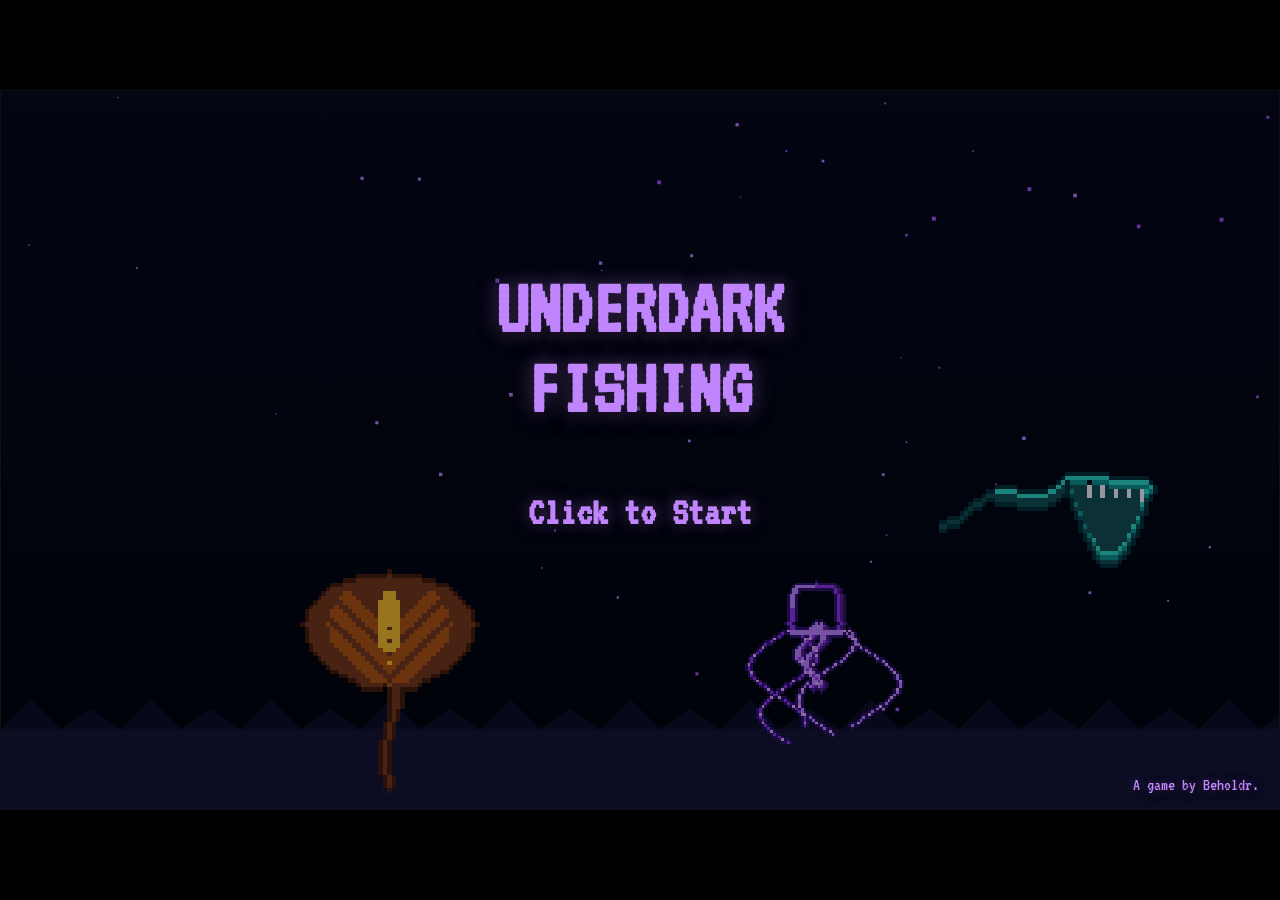
==== commit b9ddb3a3: "Add files via upload" ====
--- a/index.html
+++ b/index.html
@@ -594,23 +594,51 @@
             </div>
         </div>
 
-        <!-- ========================================== -->
+<!-- ========================================== -->
         <!-- Z-200 | SYSTEM MENUS (Start, Character)    -->
         <!-- ========================================== -->
-        <div id="z200-menus">
-            <!-- START SCREEN -->
-            <div id="screen-start" style="display: flex; flex-direction: column; align-items: center;">
-                <h1 class="menu-title">UNDERDARK<br>FISHING</h1>
+        <style>
+            @keyframes pulse-text {
+                0% { opacity: 1; }
+                50% { opacity: 0.3; }
+                100% { opacity: 1; }
+            }
+            .pulse-anim { animation: pulse-text 2s infinite; }
+        </style>
+
+        <div id="z200-menus" style="background: transparent;">
+            <!-- NEW: Menu Background Canvas -->
+            <canvas id="menu-bg-canvas" style="position: absolute; inset: 0; width: 100%; height: 100%; image-rendering: pixelated; z-index: 1;"></canvas>
+            
+        <!-- START SCREEN -->
+            <div id="screen-start" style="position: relative; z-index: 10; display: flex; flex-direction: column; align-items: center; width: 100%; height: 100%; justify-content: center; background: rgba(2, 6, 23, 0.4);">
                 
-                <h2 style="color: var(--text-muted); font-size: 1.5rem; margin-bottom: 1rem;">Select a Save Slot</h2>
-                <div id="save-slots-container" style="display: flex; gap: 1.5rem; justify-content: center;">
-                    <!-- Buttons injected via JS -->
+                <!-- Added ID and Transition -->
+                <h1 id="menu-title-text" class="menu-title" style="margin-top: -100px; text-shadow: 0 5px 20px rgba(0,0,0,0.8), 0 0 20px rgba(34, 211, 238, 0.5); transition: color 1s, text-shadow 1s;">UNDERDARK<br>FISHING</h1>
+                
+                <!-- State 1: Click to Start -->
+                <div id="menu-start-prompt" style="cursor: pointer; display: flex; flex-direction: column; align-items: center; margin-top: 2rem;">
+                    <!-- Added ID and Transition -->
+                    <div id="menu-prompt-text" class="pulse-anim" style="font-size: 2.5rem; color: var(--glow); text-shadow: 0 2px 10px rgba(0,0,0,0.8); font-weight: bold; transition: color 1s, text-shadow 1s;">Click to Start</div>
+                </div>
+
+                <!-- State 2: Save Slots (Hidden initially) -->
+                <div id="menu-save-select" style="display: none; flex-direction: column; align-items: center; margin-top: 1rem;">
+                    <h2 style="color: var(--text-main); font-size: 1.5rem; margin-bottom: 1.5rem; text-shadow: 0 2px 5px rgba(0,0,0,0.8);">Select a Save Slot</h2>
+                    <div id="save-slots-container" style="display: flex; gap: 1.5rem; justify-content: center;">
+                        <!-- Buttons injected via JS -->
+                    </div>
+                </div>
+                
+                <!-- Watermark: Styled like the title and added ID -->
+                <div id="menu-watermark" style="position: absolute; bottom: 15px; right: 20px; font-size: 1.1rem; font-family: var(--font-crpg), 'VT323', monospace; text-shadow: 0 2px 10px rgba(0,0,0,0.8), 0 0 10px rgba(34, 211, 238, 0.3); transition: color 1s, text-shadow 1s;">
+                    A game by Beholdr.
                 </div>
             </div>
 
             <!-- CHARACTER CREATOR -->
-            <div id="screen-char-create" style="display: none; flex-direction: column; align-items: center;">
-                <h1 style="color: var(--cyan-glow); font-size: 3rem; margin-bottom: 1rem;">Forge Identity</h1>
+            <div id="screen-char-create" style="position: relative; z-index: 10; display: none; flex-direction: column; align-items: center; width: 100%; height: 100%; justify-content: center; background: rgba(2, 6, 23, 0.85);">
+                <h1 style="color: var(--cyan-glow); font-size: 3rem; margin-bottom: 1rem; text-shadow: 0 0 10px rgba(34, 211, 238, 0.4);">Forge Identity</h1>
                 
                 <div class="char-create-container">
                     <div class="char-left">
@@ -652,7 +680,7 @@
                         
                         <div id="cc-stats-list"></div>
 
-                        <button class="menu-btn" id="btn-embark" style="width: 100%; margin-top: 2rem; border-color: var(--cyan-glow);">Embark</button>
+                        <button class="menu-btn" id="btn-embark" style="width: 100%; margin-top: 2rem; border-color: var(--cyan-glow); color: var(--cyan-glow);">Embark</button>
                     </div>
                 </div>
             </div>
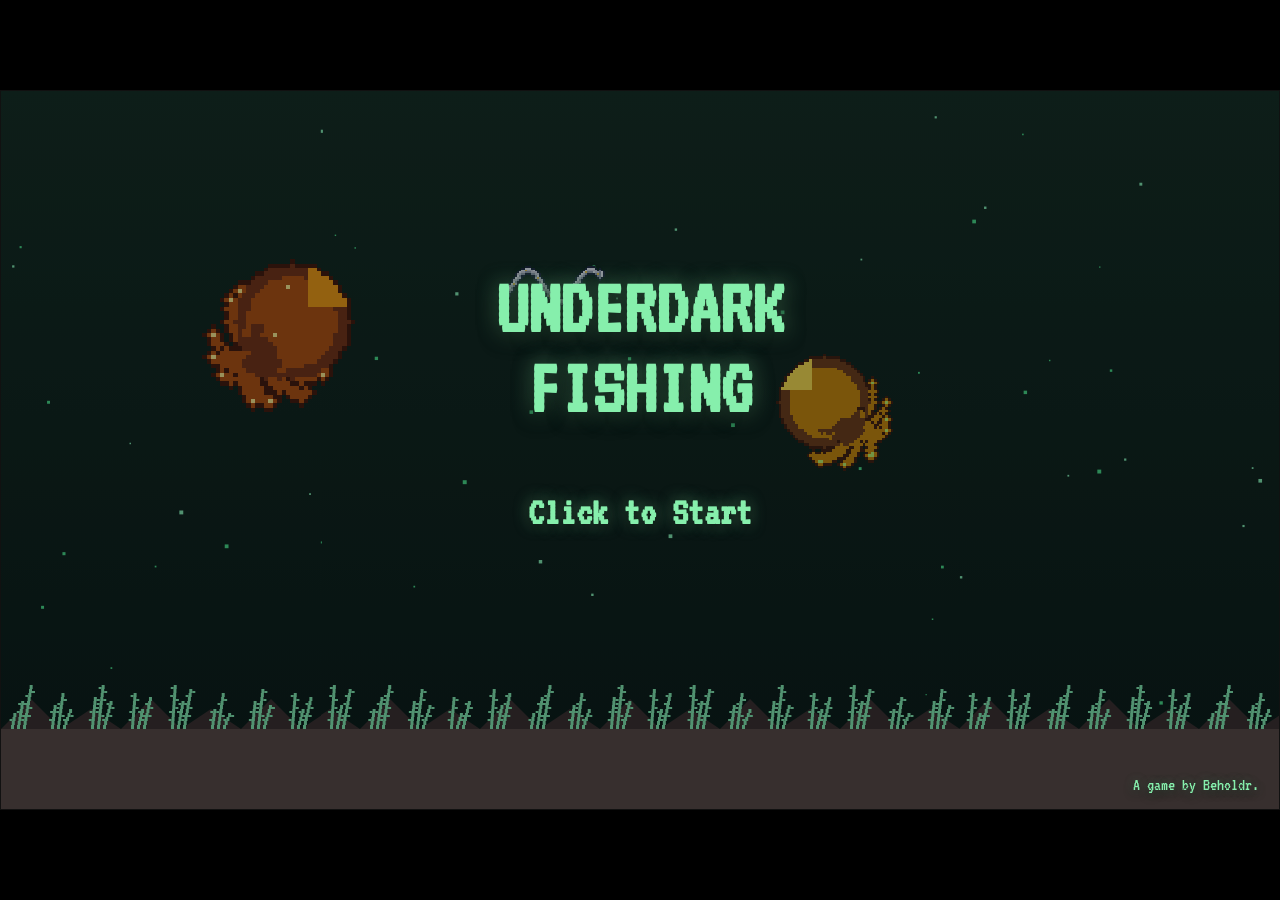
==== commit 8ccbd4d3: "Add files via upload" ====
--- a/index.html
+++ b/index.html
@@ -278,6 +278,7 @@
                 <div class="grim-tab" data-tab="character">Character</div>
                 <div class="grim-tab" data-tab="bestiary">Bestiary</div>
                 <div class="grim-tab" data-tab="quests">Quests</div>
+                <div class="grim-tab" data-tab="guide" style="color: var(--gold-warn);">Guide</div> <!-- NEW -->
             </div>
             
             <div class="grimoire-content" id="grimoire-body">
@@ -535,6 +536,19 @@
                     </div>
                 </div>
 
+                <!-- 8. GUIDE TAB (NEW) -->
+                <div id="grim-page-guide" class="grim-page" style="display: none; gap: 2rem; height: 100%;">
+                    <!-- Left: Navigation Menu -->
+                    <div style="flex: 1; max-width: 280px; display: flex; flex-direction: column; gap: 0.5rem; overflow-y: auto; padding-right: 1rem;" id="grim-guide-nav">
+                        <!-- Buttons injected via JS -->
+                    </div>
+                    
+                    <!-- Right: Formatted Text Content -->
+                    <div style="flex: 3; background: var(--bg-void); border: 2px solid var(--panel-border); border-radius: 8px; padding: 2rem; overflow-y: auto; font-family: var(--font-crpg), monospace; font-size: 1.2rem; line-height: 1.6;" id="grim-guide-content">
+                        <!-- Content injected via JS -->
+                    </div>
+                </div>
+
             </div>
         </div>
 
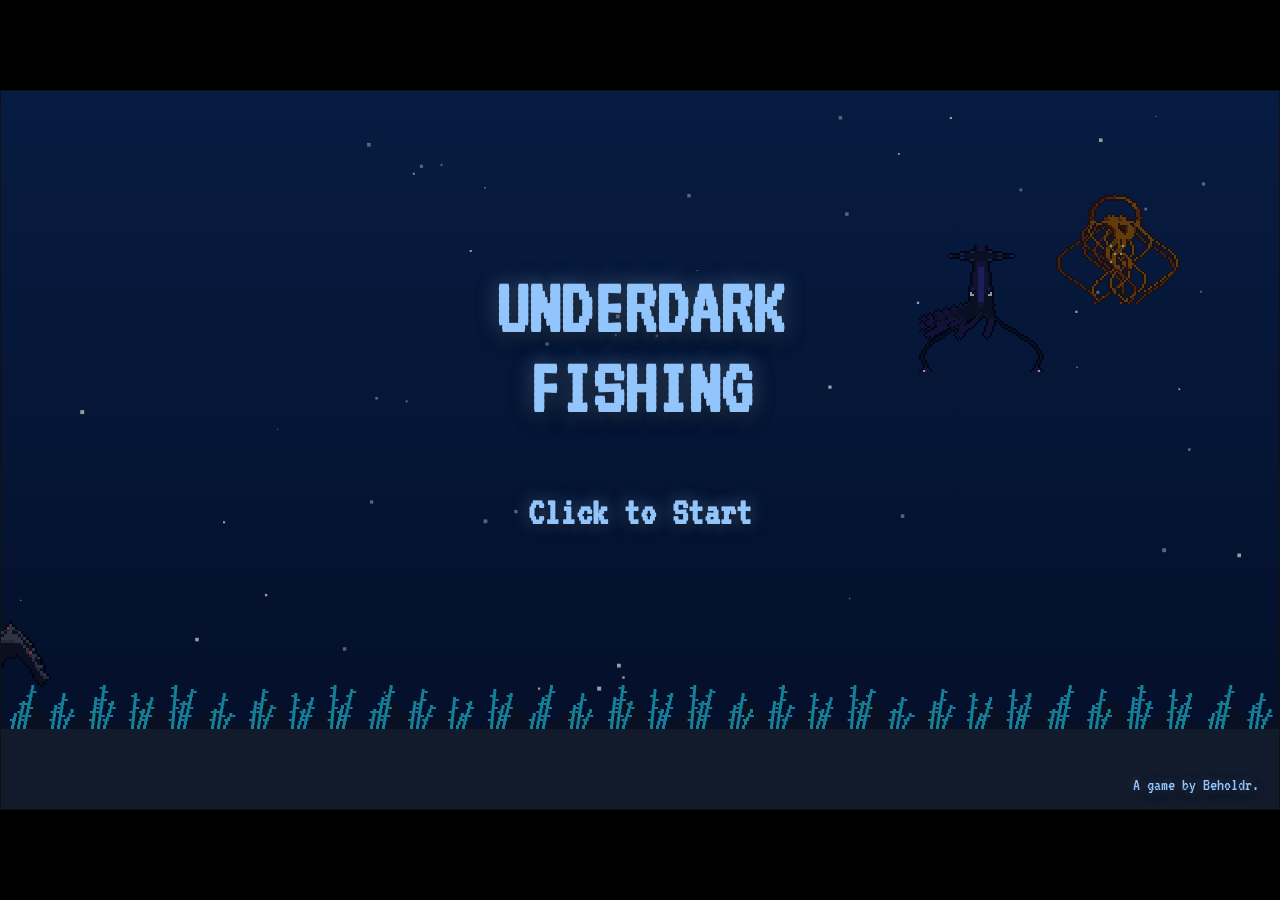
==== commit 6040301c: "Add files via upload" ====
--- a/index.html
+++ b/index.html
@@ -650,35 +650,37 @@
                 </div>
             </div>
 
-            <!-- CHARACTER CREATOR -->
+<!-- CHARACTER CREATOR -->
             <div id="screen-char-create" style="position: relative; z-index: 10; display: none; flex-direction: column; align-items: center; width: 100%; height: 100%; justify-content: center; background: rgba(2, 6, 23, 0.85);">
-                <h1 style="color: var(--cyan-glow); font-size: 3rem; margin-bottom: 1rem; text-shadow: 0 0 10px rgba(34, 211, 238, 0.4);">Forge Identity</h1>
+                <h1 style="color: var(--cyan-glow); font-size: 2.5rem; margin-bottom: 0.5rem; text-shadow: 0 0 10px rgba(34, 211, 238, 0.4);">Forge Identity</h1>
                 
-                <div class="char-create-container">
-                    <div class="char-left">
-                        <img id="cc-portrait" class="char-portrait-box" src="" />
-                        <button class="menu-btn" id="btn-cc-reroll" style="width: 100%; padding: 0.5rem; font-size: 1.2rem;">Randomize Appearance</button>
-                        
-                        <div class="char-input-group" style="margin-top: 1rem;">
-                            <label>Angler Name</label>
-                            <div style="display: flex; gap: 0.5rem;">
-                                <input type="text" id="cc-name" value="Angler" style="flex: 1; margin: 0;" />
-                                <button class="menu-btn" id="btn-cc-random-name" style="width: auto; padding: 0.5rem 1rem; margin: 0; font-size: 1.2rem;" title="Randomize Name">🎲</button>
+                <div class="char-create-container" style="width: 1050px; display: grid; grid-template-columns: 1fr 1fr 1.2fr; gap: 1.5rem; background: var(--panel-base); border: 2px solid var(--panel-border); padding: 1.5rem; border-radius: 8px;">
+                    
+                    <!-- COLUMN 1: Identity -->
+                    <div style="display: flex; flex-direction: column; align-items: center;">
+                        <img id="cc-portrait" class="char-portrait-box" src="" style="width: 192px; height: 192px; image-rendering: pixelated; border: 2px solid var(--panel-border); border-radius: 4px; background: #000; margin-bottom: 0.5rem;" />
+                        <button class="menu-btn" id="btn-cc-reroll" style="width: 100%; padding: 0.4rem; margin: 0 0 0.8rem 0; font-size: 1rem;">Randomize Appearance</button>
+                        
+                        <div class="char-input-group" style="width: 100%; margin-bottom: 0.5rem;">
+                            <label style="color: var(--text-muted); font-size: 1rem;">Angler Name</label>
+                            <div style="display: flex; gap: 0.5rem; margin-bottom: 0.2rem;">
+                                <input type="text" id="cc-name" value="Angler" style="flex: 1; margin: 0; background: var(--bg-void); color: var(--text-main); border: 1px solid var(--panel-border); padding: 0.4rem; font-family: inherit; font-size: 1.1rem;" />
+                                <button class="menu-btn" id="btn-cc-random-name" style="width: auto; padding: 0.4rem 0.8rem; margin: 0; font-size: 1.1rem;" title="Randomize Name">🎲</button>
                             </div>
                         </div>
                         <div style="display: flex; gap: 1rem; width: 100%;">
-                            <div class="char-input-group">
-                                <label>Race</label>
-                                <select id="cc-race">
+                            <div class="char-input-group" style="flex: 1; margin-bottom: 0;">
+                                <label style="color: var(--text-muted); font-size: 1rem;">Race</label>
+                                <select id="cc-race" style="width: 100%; background: var(--bg-void); color: var(--text-main); border: 1px solid var(--panel-border); padding: 0.4rem; font-family: inherit; font-size: 1.1rem;">
                                     <option value="Human">Human</option>
                                     <option value="Dwarf">Dwarf</option>
                                     <option value="Elf">Elf</option>
                                     <option value="Orc">Orc</option>
                                 </select>
                             </div>
-                            <div class="char-input-group">
-                                <label>Gender</label>
-                                <select id="cc-gender">
+                            <div class="char-input-group" style="flex: 1; margin-bottom: 0;">
+                                <label style="color: var(--text-muted); font-size: 1rem;">Gender</label>
+                                <select id="cc-gender" style="width: 100%; background: var(--bg-void); color: var(--text-main); border: 1px solid var(--panel-border); padding: 0.4rem; font-family: inherit; font-size: 1.1rem;">
                                     <option value="Female">Female</option>
                                     <option value="Male">Male</option>
                                 </select>
@@ -686,20 +688,47 @@
                         </div>
                     </div>
 
-                    <div class="char-right">
-                        <div style="display: flex; justify-content: space-between; align-items: baseline; margin-bottom: 1rem;">
-                            <h2 style="margin: 0; font-size: 2rem;">Attributes</h2>
-                            <div style="color: var(--gold-warn); font-size: 1.2rem;">Points: <span id="cc-pts">3</span></div>
-                        </div>
-                        
-                        <div id="cc-stats-list"></div>
-
-                        <button class="menu-btn" id="btn-embark" style="width: 100%; margin-top: 2rem; border-color: var(--cyan-glow); color: var(--cyan-glow);">Embark</button>
-                    </div>
-                </div>
-            </div>
-        </div>
-
+                    <!-- COLUMN 2: Attributes -->
+                    <div style="display: flex; flex-direction: column;">
+                        <div style="display: flex; justify-content: space-between; align-items: baseline; margin-bottom: 0.5rem; border-bottom: 1px solid var(--panel-border); padding-bottom: 0.3rem;">
+                            <h2 style="margin: 0; font-size: 1.8rem; color: var(--cyan-glow);">Attributes</h2>
+                            <div style="color: var(--gold-warn); font-size: 1.1rem;">Points: <span id="cc-pts" style="font-weight: bold;">3</span></div>
+                        </div>
+                        <div id="cc-stats-list" style="display: flex; flex-direction: column; gap: 0.3rem;"></div>
+                    </div>
+
+                    <!-- COLUMN 3: Vessel Selection -->
+                    <div style="display: flex; flex-direction: column; background: var(--bg-void); border: 1px solid var(--panel-border); border-radius: 6px; padding: 1rem;">
+                        <div style="display: flex; justify-content: space-between; align-items: center; margin-bottom: 0.6rem;">
+                            <h2 style="margin: 0; font-size: 1.5rem; color: var(--gold-warn);">Vessel</h2>
+                            <select id="cc-boat-type" style="background: var(--panel-base); color: var(--cyan-glow); border: 1px solid var(--panel-border); padding: 0.3rem; font-family: inherit; font-size: 1rem; cursor: pointer; border-radius: 4px;">
+                                <option value="skiff">Skiff</option>
+                                <option value="runner">Runner</option>
+                                <option value="corvette">Corvette</option>
+                                <option value="trawler">Trawler</option>
+                                <option value="barge">Barge</option>
+                                <option value="dreadnought">Dreadnought</option>
+                            </select>
+                        </div>
+                        
+                        <img id="cc-boat-img" src="" style="width: 100%; height: 90px; object-fit: contain; image-rendering: pixelated; background: #000; border: 1px solid var(--panel-border); border-radius: 4px; margin-bottom: 0.5rem;" />
+                        
+                        <div id="cc-boat-name" style="text-align: center; color: var(--cyan-glow); font-weight: bold; font-size: 1.1rem; margin-bottom: 0.5rem; text-shadow: 1px 1px 2px #000;">Boat Name</div>
+                        
+                        <div id="cc-boat-stats" style="flex: 1; display: flex; flex-direction: column; gap: 0.2rem; font-size: 0.85rem; color: var(--text-main);">
+                            <!-- Stats injected via JS -->
+                        </div>
+                        
+                        <button class="menu-btn" id="btn-cc-reroll-boat" style="width: 100%; padding: 0.4rem; font-size: 1rem; margin: 0.8rem 0 0 0;">Reroll Paint & Details</button>
+                    </div>
+                    
+                    <!-- FOOTER: Embark Button -->
+                    <div style="grid-column: span 3; margin-top: 0.5rem;">
+                        <button class="menu-btn" id="btn-embark" style="width: 100%; padding: 0.6rem; font-size: 1.8rem; border-color: var(--cyan-glow); color: var(--cyan-glow); margin: 0; transition: all 0.2s;">Embark</button>
+                    </div>
+                </div>
+            </div>
+            
 <!-- ========================================== -->
         <!-- FLOATING TOOLTIPS                          -->
         <!-- ========================================== -->
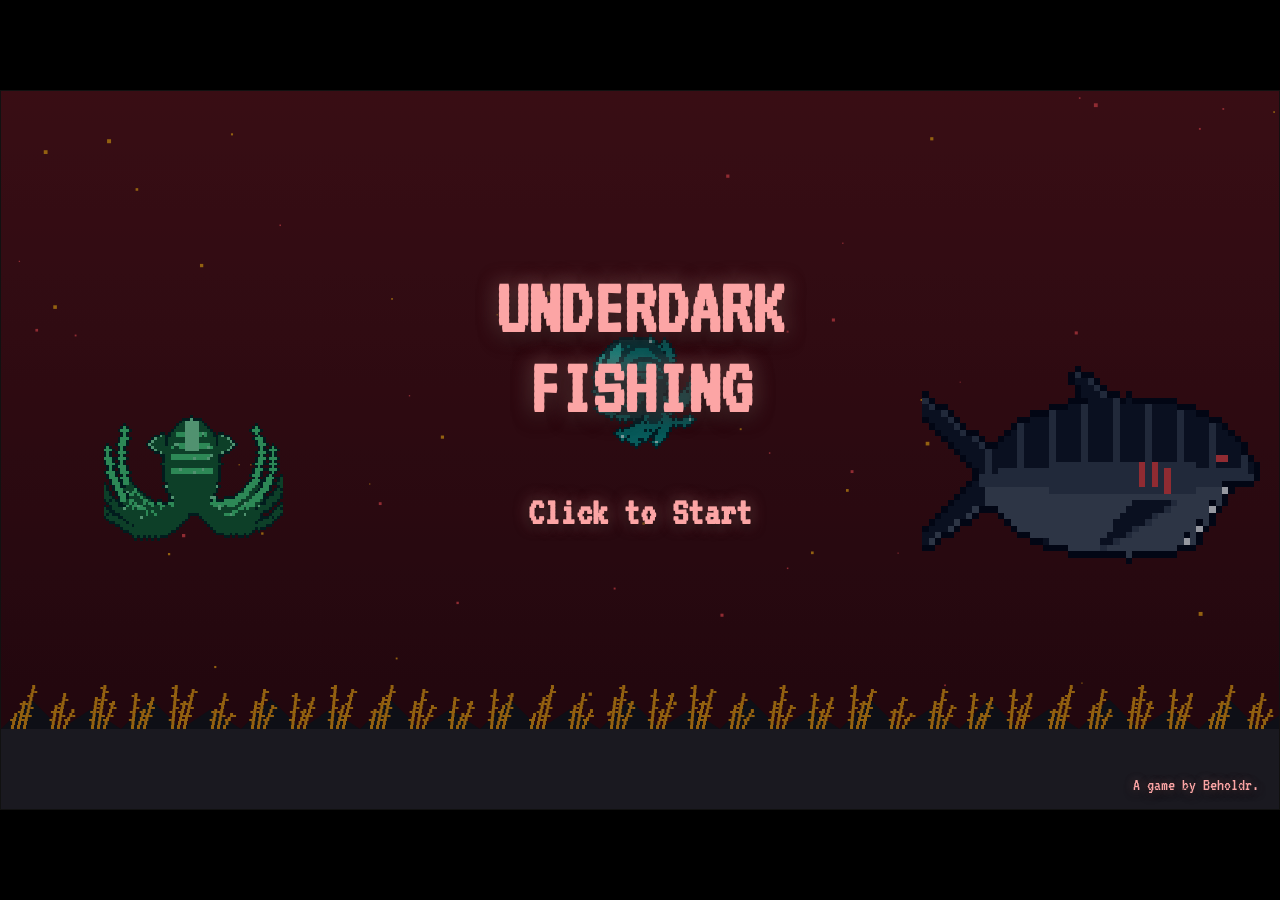
==== commit dab73ba5: "Add files via upload" ====
--- a/index.html
+++ b/index.html
@@ -711,7 +711,17 @@
                             </select>
                         </div>
                         
-                        <img id="cc-boat-img" src="" style="width: 100%; height: 90px; object-fit: contain; image-rendering: pixelated; background: #000; border: 1px solid var(--panel-border); border-radius: 4px; margin-bottom: 0.5rem;" />
+                    <!-- Dual Image Display: Profile & Top-Down -->
+                        <div style="display: flex; gap: 0.5rem; margin-bottom: 0.8rem; height: 90px;">
+                            <div style="flex: 1; display: flex; flex-direction: column; background: #000; border: 1px solid var(--panel-border); border-radius: 4px; position: relative;">
+                                <span style="position: absolute; top: 2px; left: 4px; font-size: 0.7rem; color: var(--text-muted); pointer-events: none;">Profile</span>
+                                <img id="cc-boat-img-profile" src="" style="width: 100%; height: 100%; object-fit: contain; image-rendering: pixelated;" />
+                            </div>
+                            <div style="flex: 1; display: flex; flex-direction: column; background: #000; border: 1px solid var(--panel-border); border-radius: 4px; position: relative;">
+                                <span style="position: absolute; top: 2px; left: 4px; font-size: 0.7rem; color: var(--text-muted); pointer-events: none;">Deck</span>
+                                <img id="cc-boat-img-top" src="" style="width: 100%; height: 100%; object-fit: contain; image-rendering: pixelated;" />
+                            </div>
+                        </div>
                         
                         <div id="cc-boat-name" style="text-align: center; color: var(--cyan-glow); font-weight: bold; font-size: 1.1rem; margin-bottom: 0.5rem; text-shadow: 1px 1px 2px #000;">Boat Name</div>
                         
@@ -728,7 +738,7 @@
                     </div>
                 </div>
             </div>
-            
+
 <!-- ========================================== -->
         <!-- FLOATING TOOLTIPS                          -->
         <!-- ========================================== -->
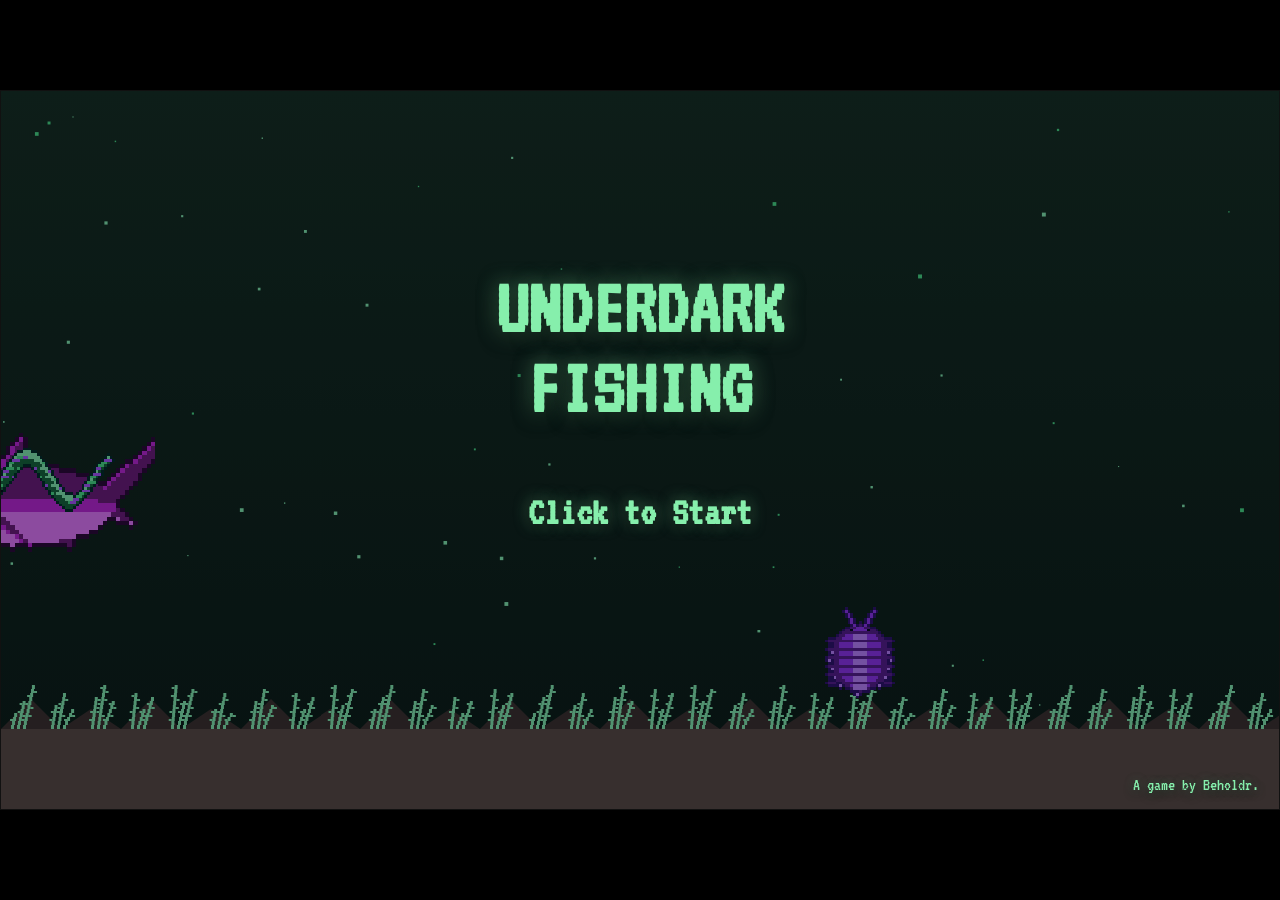
==== commit 27763d30: "Add files via upload" ====
--- a/index.html
+++ b/index.html
@@ -732,14 +732,16 @@
                         <button class="menu-btn" id="btn-cc-reroll-boat" style="width: 100%; padding: 0.4rem; font-size: 1rem; margin: 0.8rem 0 0 0;">Reroll Paint & Details</button>
                     </div>
                     
-                    <!-- FOOTER: Embark Button -->
+        <!-- FOOTER: Embark Button -->
                     <div style="grid-column: span 3; margin-top: 0.5rem;">
                         <button class="menu-btn" id="btn-embark" style="width: 100%; padding: 0.6rem; font-size: 1.8rem; border-color: var(--cyan-glow); color: var(--cyan-glow); margin: 0; transition: all 0.2s;">Embark</button>
                     </div>
                 </div>
             </div>
-
-<!-- ========================================== -->
+            
+        </div> <!-- ✅ ADD THIS </div> TO CLOSE z200-menus! -->
+
+        <!-- ========================================== -->
         <!-- FLOATING TOOLTIPS                          -->
         <!-- ========================================== -->
         <div id="shop-tooltip" style="display: none;"></div>
@@ -749,8 +751,7 @@
             <b id="tt-stat-name" style="color: var(--cyan-glow); font-size: 1.5rem; display: block; margin-bottom: 0.5rem; text-transform: uppercase;">Stat Name</b>
             <div id="tt-stat-desc" style="color: var(--text-main); font-size: 1.2rem; line-height: 1.3;">Description goes here</div>
         </div>
-
-    </div>
+    </div> <!-- Closes game-container -->
 
     <!-- DYNAMIC SCALING SCRIPT -->
     <script>
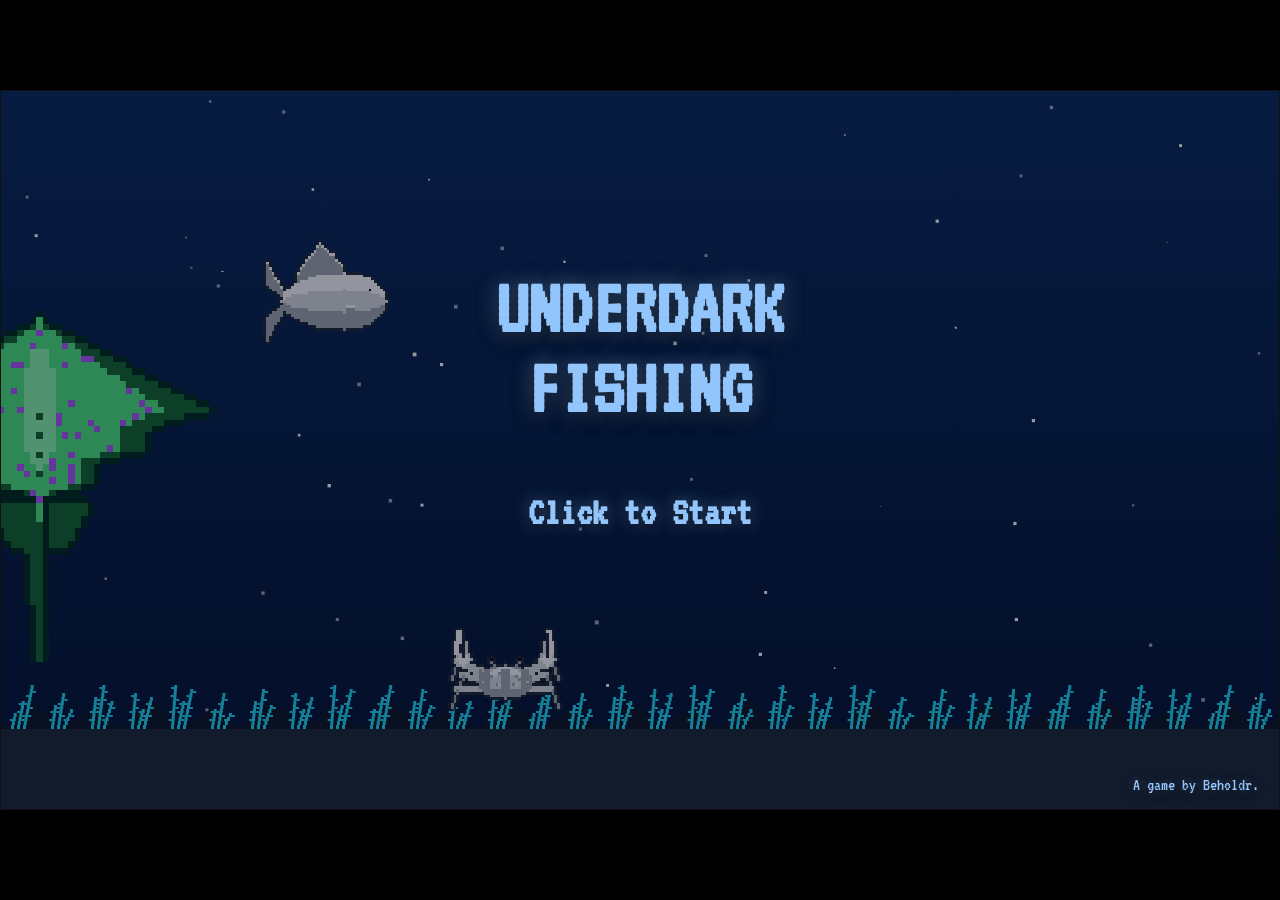
==== commit df07c358: "Add files via upload" ====
--- a/index.html
+++ b/index.html
@@ -7,7 +7,7 @@
     <!-- Prevent favicon requests in dev -->
     <link rel="icon" href="data:,">
     <!-- Tone.js for Audio Engine -->
-    <script src="https://cdnjs.cloudflare.com/ajax/libs/tone/14.8.49/Tone.js"></script>
+    <script src="js/lib/Tone.js"></script>
     <!-- Game Styles -->
     <link rel="stylesheet" href="game.css">
 </head>
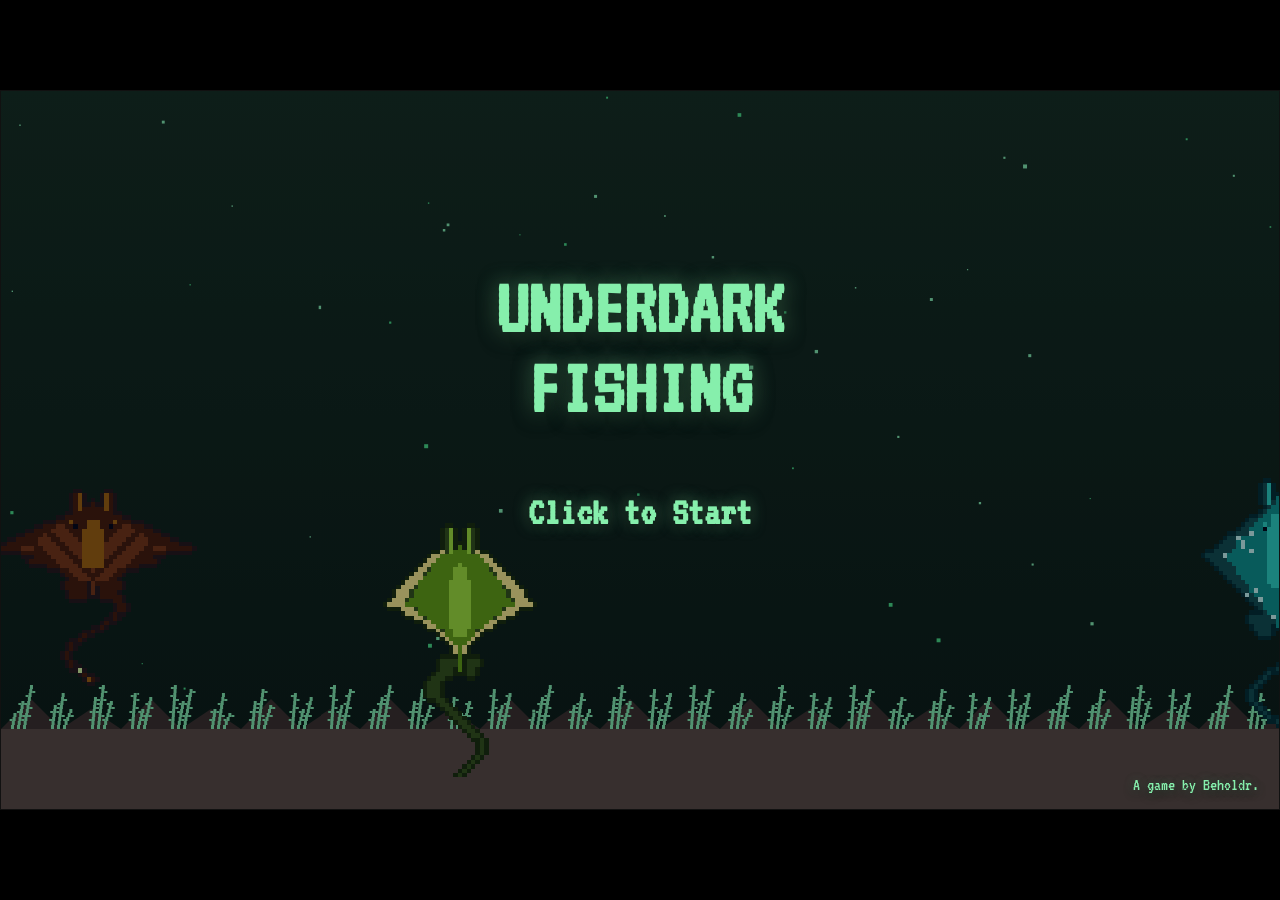
==== commit f70321d5: "Add files via upload" ====
--- a/index.html
+++ b/index.html
@@ -676,6 +676,8 @@
                                     <option value="Dwarf">Dwarf</option>
                                     <option value="Elf">Elf</option>
                                     <option value="Orc">Orc</option>
+                                    <option value="Tiefling">Tiefling</option> <!-- NEW -->
+                                    <option value="Myconid">Myconid</option>   <!-- NEW -->
                                 </select>
                             </div>
                             <div class="char-input-group" style="flex: 1; margin-bottom: 0;">
